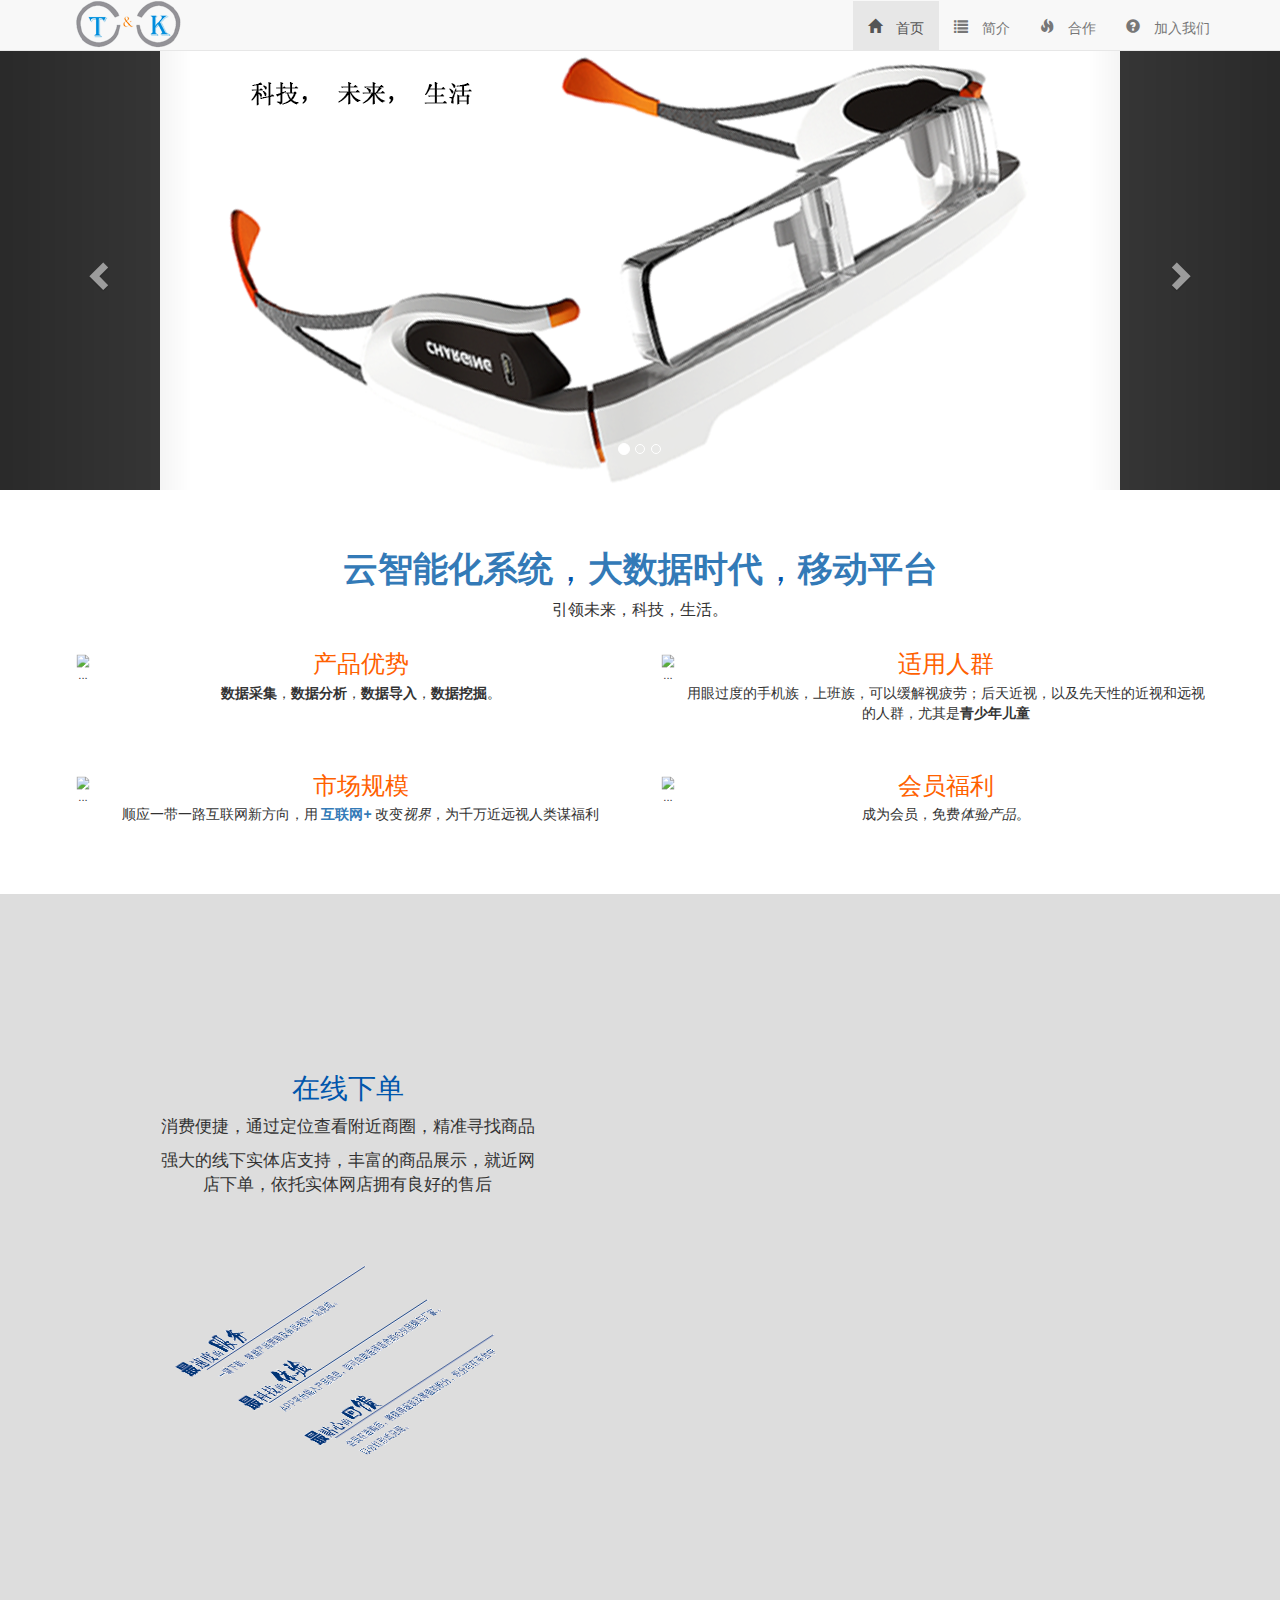
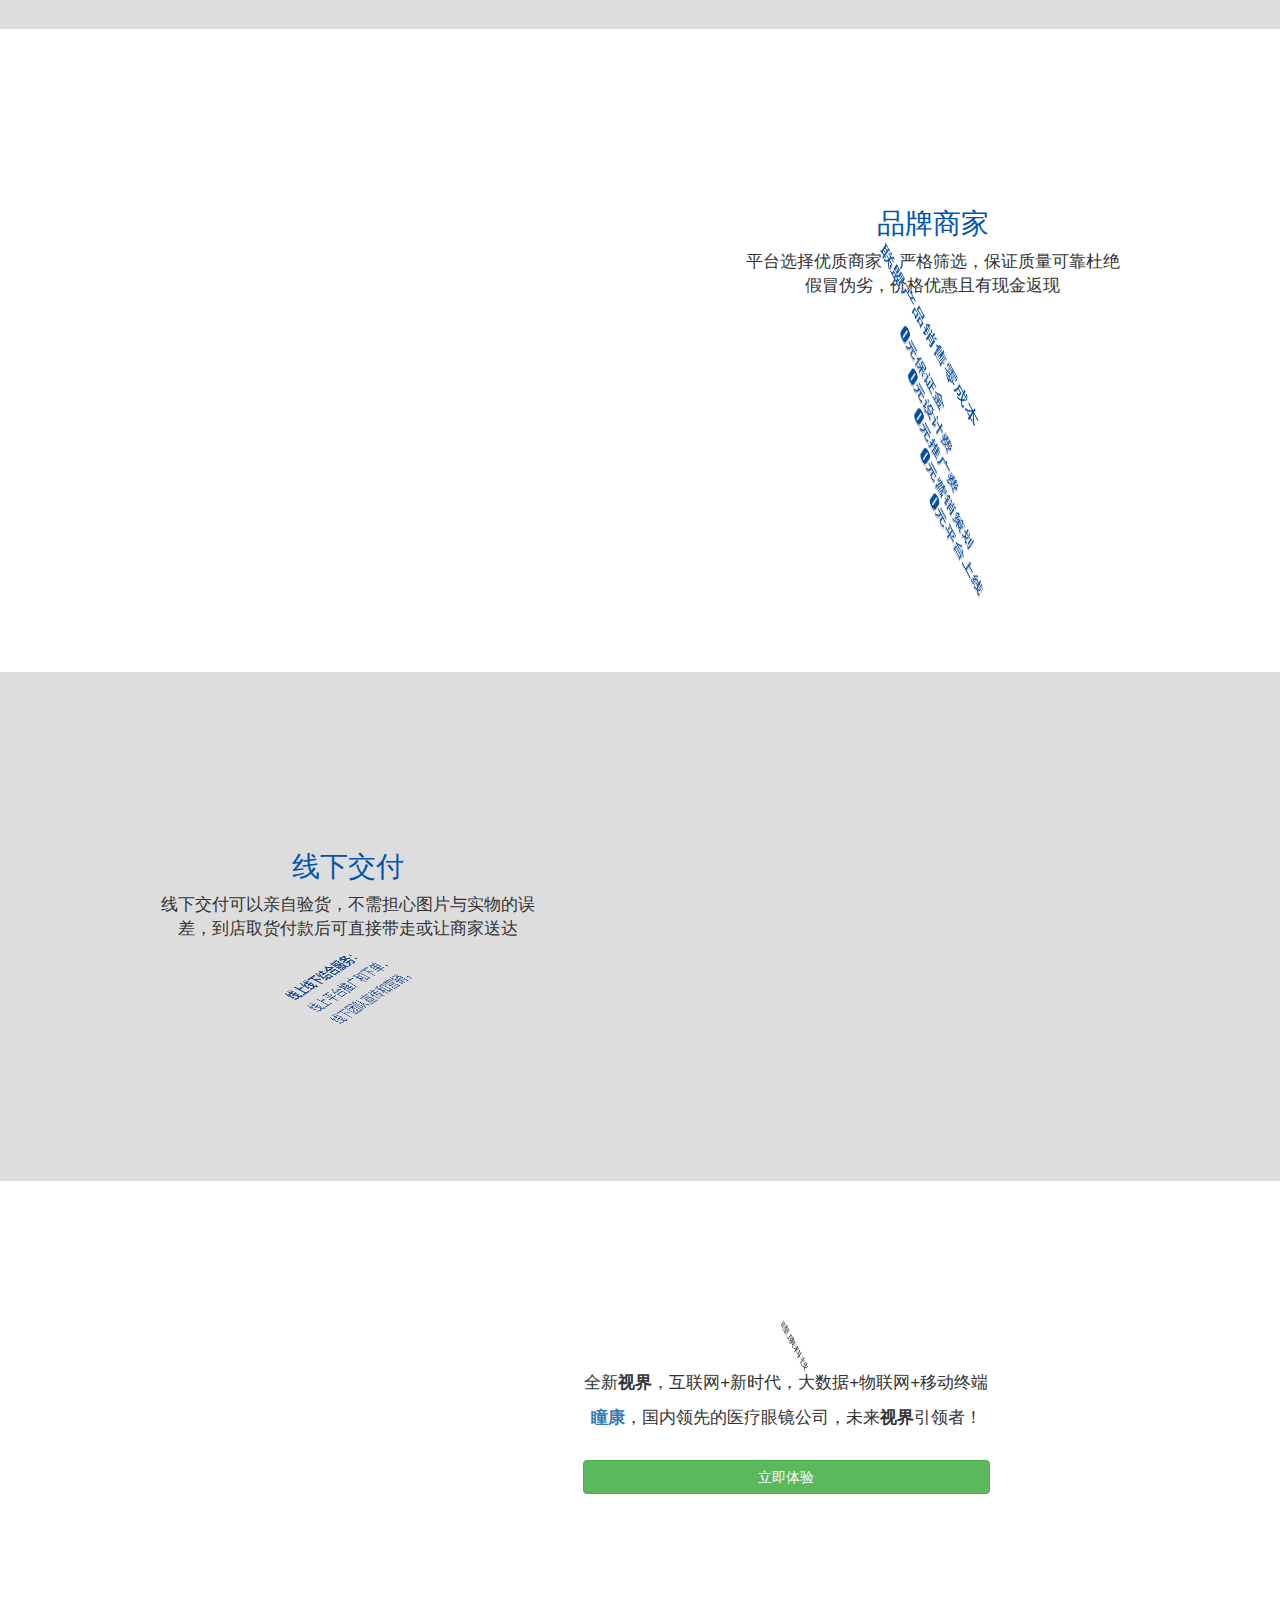
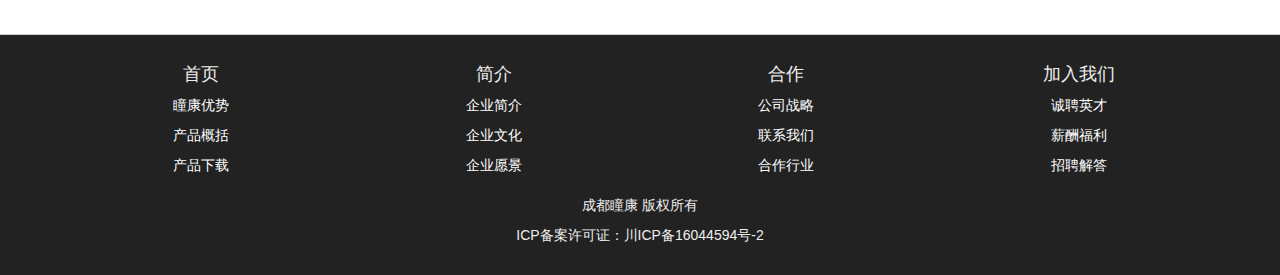
==== index.html @ fadcf213 "Initial commit: tk_official day1" ====
<!DOCTYPE html>
<html lang="en">
<head>
    <meta charset="UTF-8">
    <meta http-equiv="X-UA-Compatible" content="IE=Edge">
    <meta name="viewport" content="width=device-width, initial-scale=1, maximum-scale=1, user-scalable=no"/>
    <meta name="apple-mobile-web-app-capable" content="yes">
    <meta name="apple-mobile-web-app-status-bar-style" content="black">

    <title>成都瞳康科技有限公司</title>
    <!--keywords 浏览器搜索被匹配的关键字-->
    <meta name="keywords" content="成都瞳康科技 瞳康 视力提升 视力恢复 大数据 科技 未来 瞳康 视界" />
    <meta name="description" content="成都瞳康，国内首家专注缓解视疲劳，恢复视力的领航者！" />
    <meta name="author" content="fyus"/>
    <meta name="robots" content="all"/>
    <!--css层叠样式-->
    <link rel="stylesheet" href="css/bootstrap.min.css">
    <link rel="stylesheet" href="css/style.css">


</head>
<body>
<!--导航栏-->
<nav class="navbar navbar-default navbar-fixed-top">
    <div class="container">
        <div class="navbar-header">
            <a href="#" class="navbar-brand logo" >
                <!--alt 属性是一个必需的属性，它规定在图像无法显示时的替代文本。-->
                <img src="image/tk_logo/tk_logo.png" alt="瞳康科技">
            </a>
            <button type="button" class="navbar-toggle" data-toggle="collapse" data-target="#navbar-collapse">
                <span class="icon-bar"></span>
                <span class="icon-bar"></span>
                <span class="icon-bar"></span>
            </button>
        </div>
        <div class="collapse navbar-collapse" id="navbar-collapse">
            <!--首页头部连接跳转页面-->
            <ul class="nav navbar-nav navbar-right">
                <li class="active"><a href="./index.html" class="glyphicon glyphicon-home"> 首页</a></li>
                <li><a href="html/about.html" class="glyphicon glyphicon-list"> 简介</a></li>
                <li ><a href="html/work.html" class="glyphicon glyphicon-fire"> 合作</a></li>
                <li><a href="html/join.html" class="glyphicon glyphicon-question-sign"> 加入我们</a></li>
            </ul>
        </div>
    </div>
</nav>
<!--轮播-->
<div id="myCarousel" class="carousel slide">
    <ol class="carousel-indicators">
        <li data-target="#myCarousel" data-slide-to="0" class="active"></li>
        <li data-target="#myCarousel" data-slide-to="1"></li>
        <li data-target="#myCarousel" data-slide-to="2"></li>
    </ol>
    <!-- 轮播（Carousel）项目 -->
    <div class="carousel-inner">
        <div class="item active" style="background: #383838">
            <a href="html/work.html">
                <img src="image/tk_logo/tk_glasses.png" alt="First slide">
            </a>
        </div>
        <div class="item" style="background: #7277bb">
            <a href="html/join.html">
                <img src="image/tk_logo/tk_join.png" alt="Second slide">
            </a>
        </div>
        <div class="item" style="background: #fbe8c5">
            <a href="html/about.html">
                <img src="image/tk_logo/tk_about.png" alt="Third slide">
            </a>
        </div>
    </div>
    <!-- 轮播（Carousel）导航 -->
    <a href="#myCarousel" data-slide="prev" class="carousel-control left">
        <span class="glyphicon glyphicon-chevron-left"></span>
    </a>
    <a href="#myCarousel" data-slide="next" class="carousel-control right">
        <span class="glyphicon glyphicon-chevron-right"></span>
    </a>
</div>
<!--内容-->
<div class="content_1">
    <div class="container">
        <h2 class="tab-h2"><strong><a href="#">云智能化系统</a></strong>，<strong><a href="#">大数据时代</a></strong>，<strong><a href="#">移动平台</a></strong></h2>
        <p class="tab-p">引领未来，科技，生活。</p>
        <div class="row">
            <div class="col-md-6 col">
                <div class="media">
                    <div class="media-left media-top">
                        <!--<a href="#">-->
                        <img class="media-object media_img" src="image/icon/icon-30.png" alt="...">
                        <!--</a>-->
                    </div>
                    <div class="media-body">
                        <h4 class="media-heading">产品优势</h4>
                        <!--<p class="text-muted text_line">假冒山寨，没有实体店，不受政府监管，无法维权。</p>-->
                        <p><strong>数据采集</strong>，<strong>数据分析</strong>，<strong>数据导入</strong>，<strong>数据挖掘</strong>。</p>
                    </div>
                </div>
            </div>
            <div class="col-md-6 col">
                <div class="media">
                    <div class="media-left media-top">
                        <!--<a href="#">-->
                        <img class="media-object media_img" src="image/icon/icon-74.png" alt="...">
                        <!--</a>-->
                    </div>
                    <div class="media-body">
                        <h4 class="media-heading">适用人群</h4>
                        <!--<p class="text-muted text_line">虚假图片展示，网络购买，买到后与实物相差巨大</p>-->
                        <p>用眼过度的手机族，上班族，可以缓解视疲劳；后天近视，以及先天性的近视和远视的人群，尤其是<strong>青少年儿童</strong></p>
                    </div>
                </div>
            </div>
            <div class="col-md-6 col">
                <div class="media">
                    <div class="media-left media-top">
                        <!--<a href="#">-->
                        <img class="media-object media_img" src="image/icon/icon-26.png" alt="...">
                        <!--</a>-->
                    </div>
                    <div class="media-body">
                        <h4 class="media-heading">市场规模</h4>
                        <!--<p class="text-muted text_line">互联网市场火热，但没有类似的产品，或还未壮大</p>-->
                        <p>顺应一带一路互联网新方向，用<strong><a href="http://baike.baidu.com/link?url=0lWlf_lEF844sNZ7YuXJSFnTchg6KXBxboX_Go3c3qFd7F4QDq7Ie58tWYPFwb51qQP853P6qzYBz77CVfbzHhSOLTbl7LJ_6_C8L5kIFofnsJAzvtwXaPbPlRWZXK1J"> 互联网+</a></strong> 改变<em>视界</em>，为千万近远视人类谋福利</p>
                    </div>
                </div>
            </div>
            <div class="col-md-6 col">
                <div class="media">
                    <div class="media-left media-top">
                        <!--<a href="#">-->
                        <img class="media-object media_img" src="image/icon/icon-07.png" alt="...">
                        <!--</a>-->
                    </div>
                    <div class="media-body">
                        <h4 class="media-heading">会员福利</h4>
                        <!--<p class="text-muted text_line">会员在选购后，只能获得红包，且红包有使用门槛</p>-->
                        <p>成为会员，免费<em>体验产品</em>。</p>
                    </div>
                </div>
            </div>
        </div>
    </div>
</div>
<div class="content_2">
    <div class="container">
        <div class="row content_Div">
            <div class="col-md-6 col-sm-6 content_img">
                <img src="./image/content_2.png" name="img_2" class="content_DivImg content_2Img img-responsive center-block" alt="">
            </div>
            <div class="content_text col-md-6 col-sm-6 tab2-text">
                <h3>在线下单</h3>
                <p>消费便捷，通过定位查看附近商圈，精准寻找商品</p>
                <p style="padding-bottom: 40px">强大的线下实体店支持，丰富的商品展示，就近网店下单，依托实体网店拥有良好的售后</p>
                <img src="./image/content_2-other.png" class="content_DivImg content_3Img img-responsive center-block hidden-xs" alt="">
            </div>
        </div>
    </div>
</div>
<div class="content_3">
    <div class="container">
        <div class="row content_Div">
            <div class="col-md-6 col-sm-6">
                <img src="./image/content_3.png" name="img_3" class="content_DivImg content_3Img img-responsive center-block" alt="">
            </div>
            <div class="content_text col-md-6 col-sm-6">
                <h3>品牌商家</h3>
                <p style="padding-bottom: 20px">平台选择优质商家，严格筛选，保证质量可靠杜绝假冒伪劣，价格优惠且有现金返现</p>
                <img src="./image/content_3-other.png" class="content_DivImg content_2Img img-responsive center-block hidden-xs" alt="">
            </div>
        </div>
    </div>
</div>
<div class="content_4">
    <div class="container">
        <div class="row content_Div">
            <div class="col-md-6 col-sm-6 content_img">
                <img src="./image/content_4.png" name="img_4" class="content_DivImg content_4Img img-responsive center-block" alt="">
            </div>
            <div class="content_text col-md-6 col-sm-6 tab2-text">
                <h3>线下交付</h3>
                <p>线下交付可以亲自验货，不需担心图片与实物的误差，到店取货付款后可直接带走或让商家送达</p>
                <img src="./image/content_4-other.png" class="content_DivImg content_3Img img-responsive center-block hidden-xs" alt="">

            </div>
        </div>
    </div>
</div>
<div class="content_5">
    <div class="container">
        <div class="row content_Div">
            <div class="col-md-3 col-sm-3 hidden-xs">
                <img src="./image/content_5.png" name="img_5" class="content_DivImg content_3Img img-responsive center-block" alt="">
            </div>
            <div class="content_text col-md-9 col-sm-9 tab2-text">
                <img src="" class="content_DivImg content_5Img img-responsive center-block hidden-xs" alt="瞳康科技" style="width: auto;height: auto" >
                <p>全新<strong>视界</strong>，互联网+新时代，大数据+物联网+移动终端 </p>
                <p style="padding-bottom: 20px"><strong><a href="index.html">瞳康</a></strong>，国内领先的医疗眼镜公司，未来<strong>视界</strong>引领者！</p>
                <button onclick="download()" type="button" class="btn btn-success btn-block2">立即体验</button>
            </div>
        </div>
    </div>
</div>
<!--页脚-->
<footer class="footer">
    <div class="container">
        <div class="row">
            <div class="col-md-3 col-lg-3 col-sm-3 hidden-xs">
                <h4>首页</h4>
                <p><a class="footer_a" href="index.html">瞳康优势</a></p>
                <p><a class="footer_a" href="index.html">产品概括</a></p>
                <p><a class="footer_a" href="html/download.html">产品下载</a></p>
            </div>
            <div class="col-md-3 col-lg-3 col-sm-3 hidden-xs">
                <h4>简介</h4>
                <p><a class="footer_a" href="html/about.html">企业简介</a></p>
                <p><a class="footer_a" href="html/about.html">企业文化</a></p>
                <p><a class="footer_a" href="html/about.html">企业愿景</a></p>
            </div>
            <div class="col-md-3 col-lg-3 col-sm-3 hidden-xs">
                <h4>合作</h4>
                <p><a class="footer_a" href="html/work.html#1">公司战略</a></p>
                <p><a class="footer_a" href="html/work.html#2">联系我们</a></p>
                <p><a class="footer_a" href="html/work.html#3">合作行业</a></p>
            </div>
            <div class="col-md-3 col-lg-3 col-sm-3 hidden-xs">
                <h4>加入我们</h4>
                <p><a class="footer_a" href="html/join.html#1">诚聘英才</a></p>
                <p><a class="footer_a" href="html/join.html#2">薪酬福利</a></p>
                <p><a class="footer_a" href="html/join.html#3">招聘解答</a></p>
            </div>
        </div>
        <div class="row" style="padding-top: 10px">
            <p>成都瞳康 版权所有</p>
            <p>ICP备案许可证：川ICP备16044594号-2</p>
        </div>
    </div>
</footer>

<script src="./js/jquery.js"></script>
<script src="./js/bootstrap.min.js"></script>
<script src="./js/main.js"></script>
</body>
</html>
---- css/style.css ----
*{
    margin: 0 0 0 0;
    padding: 0 0 0 0;
}
html {
    /*font-size: calc(100vw/3.75);*/
}
ul{
    list-style-type:none;
}
body{
    /*min-width: 1190px;*/
}
/* 小屏幕*/
@media (max-width: 767px) {

}
@media (min-width: 768px) {
    /*小于768屏幕不加此效果*/
    .info-content{
        background-color: #fff;
        box-shadow: 2px 2px 3px #ccc;
        padding-bottom: 20px;
        margin-bottom: 40px;
    }
    .content_img{
        float: right;
    }
    .content_text{
        padding: 60px;
    }
}
/* 中等屏幕*/
@media (min-width: 992px) {
    .content_img {
        float: right;
    }
    .content_text{
        padding: 80px;
    }
    /*首页字体处理*/
    .content_2  p,.content_3  p,.content_4  p,.content_5  p{
        font-size: 17px;
    }
    .content_1  h2{
        font-size: 35px;
    }
    .content_1  h4{
        font-size: 24px;
    }
    .content_2  h3,.content_3  h3,.content_4  h3,.content_5  h3{
        font-size: 28px;
    }
}
/* 大屏幕*/
@media (min-width: 1200px) {

    .content_img{
        float: right;
    }
    .content_text{
        padding: 100px;
    }
    .map_text{
        padding: 50px;
    }
}
/*导航栏*/
.logo{
    padding: 0;
    padding-left: 20px;
}
/*滑窗*/
#myCarousel {
    margin-top: 50px;
}
.carousel-inner img{
    margin: 0 auto;
}

/*内容*/
.content_1{
    background: white;
    padding: 40px 20px;
    text-align: center;
}
.media_img{
    transform:scale(0.8,0.8);
    -ms-transform:scale(0.8,0.8);
    -moz-transform:scale(0.8,0.8);
    -webkit-transform:scale(0.8,0.8);
    -o-transform:scale(0.8,0.8);

    -webkit-transition: all 0.4s ease-in-out;
    -moz-transition: all 0.4s ease-in-out;
    -o-transition: all 0.4s ease-in-out;
    transition: all 0.4s ease-in-out;
}
.media_img:hover{
    transform:scale(1.3,1.3);
    -ms-transform:scale(1.3,1.3);
    -moz-transform:scale(1.3,1.3);
    -webkit-transform:scale(1.3,1.3);
    -o-transform:scale(1.3,1.3);
}
/*我们的优势*/
.text_line{
    text-decoration: line-through;
}
.tab-p{
    font-size: 16px;
}
.content_1  h2{
    color: #0056ac;
}
.content_1  h4{
    color: #ff6100;
}
.content_2  h3,.content_3  h3,.content_4  h3,.content_5  h3{
    color: #0056ac;
}
.content_download{
    padding-top: 85px;
    padding-bottom: 40px;
    text-align: center;
}
.col{
    padding: 20px;
}

.content_2{
    background: #dddddd;
    padding: 60px 10px;
    text-align: center;
    overflow:hidden;
}
.content_3{
    background: white;
    padding: 60px 10px;
    text-align: center;
    overflow:hidden;
}
.content_4{
    background: #dddddd;
    padding: 60px 10px;
    text-align: center;
    overflow:hidden;
}
.content_5{
    background: white;
    padding: 40px 10px;
    text-align: center;
    overflow:hidden;
}
/*斜效果*/
.content_2Img{
    -webkit-transform:rotate3d(0.1,0.1,0.1,80deg);

    -webkit-transition: all 0.4s ease-in-out;
    -moz-transition: all 0.4s ease-in-out;
    transition: all 0.4s ease-in-out;
}
.content_3Img{
    -webkit-transform:rotate3d(0.1,0.1,0.1,-80deg);

    -webkit-transition: all 0.4s ease-in-out;
    -moz-transition: all 0.4s ease-in-out;
    transition: all 0.4s ease-in-out;
}
.content_4Img{
    -webkit-transform:rotate3d(0.1,0.1,0.1,80deg);

    -webkit-transition: all 0.4s ease-in-out;
    -moz-transition: all 0.4s ease-in-out;
    transition: all 0.4s ease-in-out;
}
.content_5Img{
    padding-bottom: 30px;
    -webkit-transform:rotate3d(0.1,0.1,0.1,80deg);

    -webkit-transition: all 0.4s ease-in-out;
    -moz-transition: all 0.4s ease-in-out;
    transition: all 0.4s ease-in-out;
}
.content_imgOK{
    transform:rotate3d(1,1,1,0deg);
    -moz-transform:rotate3d(1,1,1,0deg);
    -webkit-transform:rotate3d(1,1,1,0deg);
}

.modal_show{
    text-align: center;
}
.modal_img{
    height: 140px;
    margin: 5px auto;
}
/*按钮样式*/
.btn-block2 {
    display: block;
    margin-left: 20%;
    width: 60%;
}
/*页脚*/
.footer{
    background-color: #222222;
    border-top:1px solid #ccc;
    padding: 20px;
    text-align: center;
    color: #eee;
}
.footer_a{
    color: white;
}
.footer_a:active{
    color: white;

}
.footer_a:hover{
    color: white;
    text-decoration: none;
}
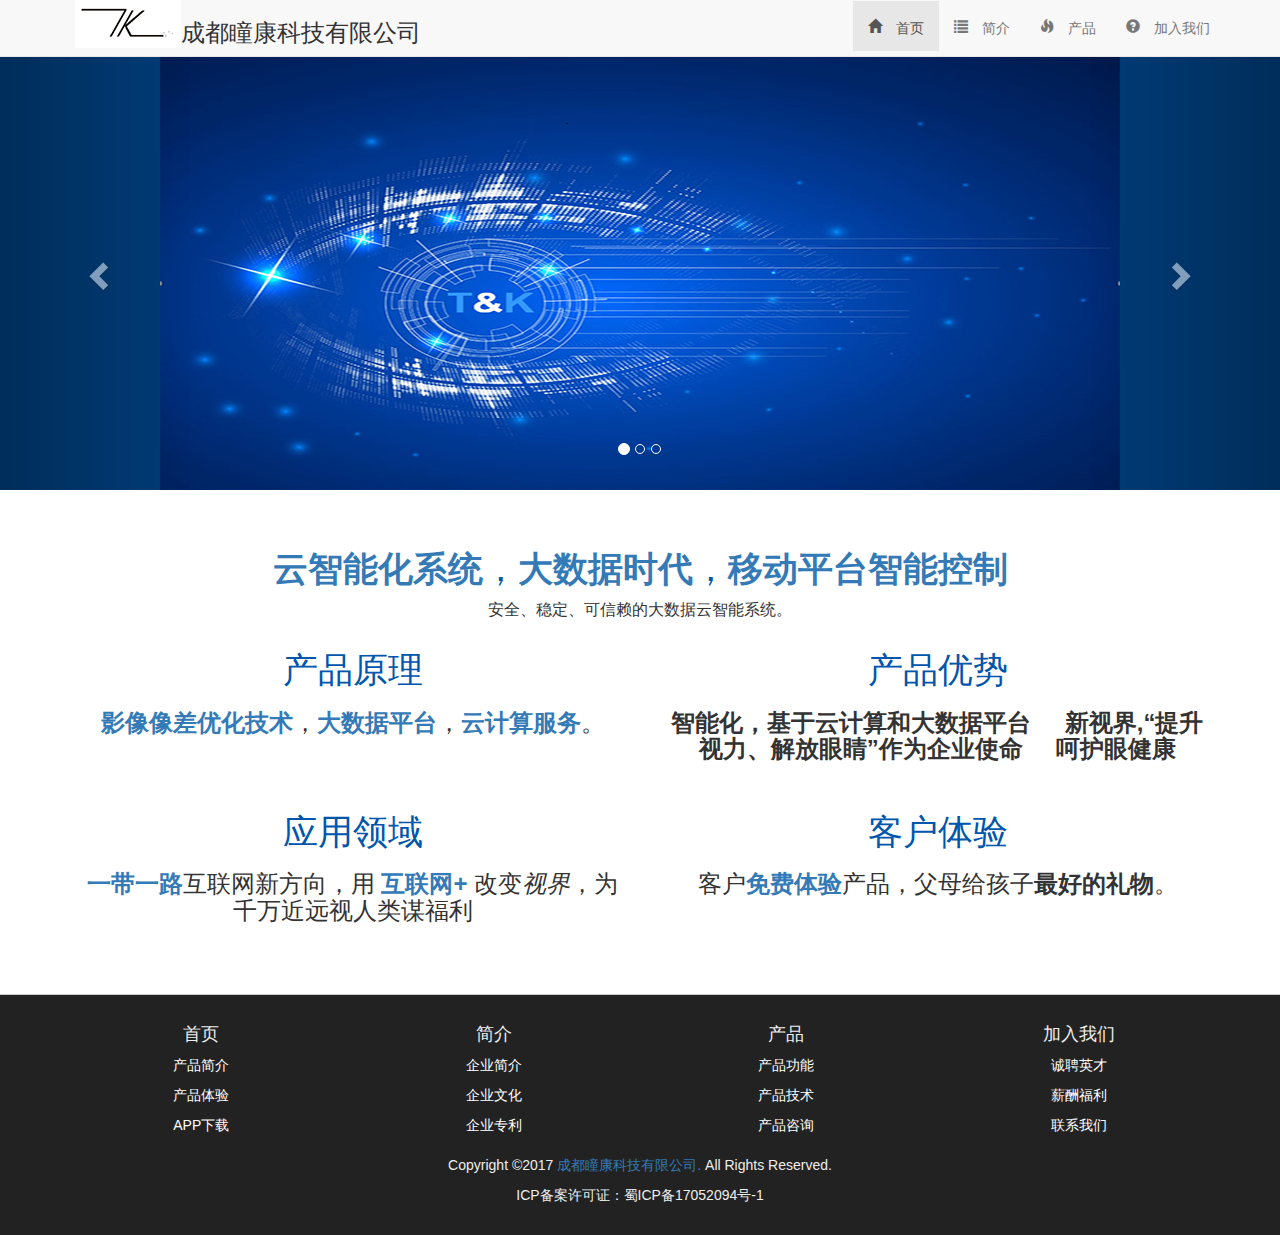
==== commit 1616a011: "product.html框架" ====
--- a/index.html
+++ b/index.html
@@ -1,21 +1,29 @@
 <!DOCTYPE html>
+<!--html5标准网页声明-->
 <html lang="en">
+<!-- English Page：html lang="en"-->
 <head>
+    <!--<meta/>标签中的 content 属性始终要和 name 属性或 http-equiv 属性一起使用。-->
     <meta charset="UTF-8">
+    <!--X-UA-Compatible:IE8-->
     <meta http-equiv="X-UA-Compatible" content="IE=Edge">
-    <meta name="viewport" content="width=device-width, initial-scale=1, maximum-scale=1, user-scalable=no"/>
+    <!--name="viewport"：PC屏幕缩放不变形-->
+    <meta name="viewport" content="width=device-width, initial-scale=1.0, maximum-scale=1, user-scalable=no"/>
+    <!--name="viewport"：mobile屏幕缩放不变形-->
+    <meta name="viewport" content="target-densitydpi=device-dpi, initial-scale=1.0, minimum-scale=1.0, maximum-scale=1.0, user-scalable=no">
     <meta name="apple-mobile-web-app-capable" content="yes">
     <meta name="apple-mobile-web-app-status-bar-style" content="black">
-
     <title>成都瞳康科技有限公司</title>
     <!--keywords 浏览器搜索被匹配的关键字-->
     <meta name="keywords" content="成都瞳康科技 瞳康 视力提升 视力恢复 大数据 科技 未来 瞳康 视界" />
-    <meta name="description" content="成都瞳康，国内首家专注缓解视疲劳，恢复视力的领航者！" />
-    <meta name="author" content="fyus"/>
+    <meta name="description" content="瞳康，致力于人类眼健康、专业从事视力提升康复产品研发设计的高新技术企业。" />
+    <meta name="author" content="cdtkkj"/>
+    <!--robots:文件将被检索，且页面上的链接可以被查询；-->
     <meta name="robots" content="all"/>
     <!--css层叠样式-->
     <link rel="stylesheet" href="css/bootstrap.min.css">
     <link rel="stylesheet" href="css/style.css">
+
 
 
 </head>
@@ -24,11 +32,17 @@
 <nav class="navbar navbar-default navbar-fixed-top">
     <div class="container">
         <div class="navbar-header">
-            <a href="#" class="navbar-brand logo" >
+
+            <a href="index.html" class="navbar-brand logo" >
                 <!--alt 属性是一个必需的属性，它规定在图像无法显示时的替代文本。-->
-                <img src="image/tk_logo/tk_logo.png" alt="瞳康科技">
-            </a>
+                <img src="image/tk_logo/tk_new_logo.png" alt="瞳康科技">
+            </a>
+
+            <div class="navbar-header">
+                <h3>成都瞳康科技有限公司</h3>
+            </div>
             <button type="button" class="navbar-toggle" data-toggle="collapse" data-target="#navbar-collapse">
+                <!--<span class="sr-only">切换导航</span>-->
                 <span class="icon-bar"></span>
                 <span class="icon-bar"></span>
                 <span class="icon-bar"></span>
@@ -39,24 +53,30 @@
             <ul class="nav navbar-nav navbar-right">
                 <li class="active"><a href="./index.html" class="glyphicon glyphicon-home"> 首页</a></li>
                 <li><a href="html/about.html" class="glyphicon glyphicon-list"> 简介</a></li>
-                <li ><a href="html/work.html" class="glyphicon glyphicon-fire"> 合作</a></li>
+                <!--<li><a href="html/product.html" class="glyphicon glyphicon-fire"> 产品</a></li>-->
+                <li><a href="html/product.html" class="glyphicon glyphicon-fire"> 产品</a></li>
                 <li><a href="html/join.html" class="glyphicon glyphicon-question-sign"> 加入我们</a></li>
             </ul>
         </div>
     </div>
 </nav>
-<!--轮播-->
+<!--Bootstrap轮播-->
 <div id="myCarousel" class="carousel slide">
     <ol class="carousel-indicators">
+
         <li data-target="#myCarousel" data-slide-to="0" class="active"></li>
         <li data-target="#myCarousel" data-slide-to="1"></li>
         <li data-target="#myCarousel" data-slide-to="2"></li>
     </ol>
     <!-- 轮播（Carousel）项目 -->
     <div class="carousel-inner">
-        <div class="item active" style="background: #383838">
+        <div class="item active" style="background: #003d79">
             <a href="html/work.html">
-                <img src="image/tk_logo/tk_glasses.png" alt="First slide">
+                <!--<h2>云智能化</h2>-->
+                <!--<p>致力于为企业挖掘数据蕴藏的价值，提升企业经营业绩</p>-->
+                <!--<p><a href="#2">了解更多</a></p>-->
+                <!--点击图片跳转到html页面-->
+                <img src="image/tk_logo/tk_002.png" alt="First slide">
             </a>
         </div>
         <div class="item" style="background: #7277bb">
@@ -70,176 +90,194 @@
             </a>
         </div>
     </div>
-    <!-- 轮播（Carousel）导航 -->
+    <!-- 轮播（Carousel）导航 —— <:向左; >:向右 -->
+    <!--data-slide 接受关键字 prev 或 next，用来改变幻灯片相对于当前位置的位置-->
+    <!--使用 data-slide-to 来向轮播传递一个原始滑动索引，data-slide-to="2"
+    将把滑块移动到一个特定的索引，索引从 0 开始计数。-->
     <a href="#myCarousel" data-slide="prev" class="carousel-control left">
+        <!-- span: 行内元素进行分组 left-->
         <span class="glyphicon glyphicon-chevron-left"></span>
     </a>
     <a href="#myCarousel" data-slide="next" class="carousel-control right">
+        <!--span: 行内元素进行分组 right -->
         <span class="glyphicon glyphicon-chevron-right"></span>
     </a>
 </div>
 <!--内容-->
 <div class="content_1">
     <div class="container">
-        <h2 class="tab-h2"><strong><a href="#">云智能化系统</a></strong>，<strong><a href="#">大数据时代</a></strong>，<strong><a href="#">移动平台</a></strong></h2>
-        <p class="tab-p">引领未来，科技，生活。</p>
+        <h2 class="tab-h2"><strong><a href="#">云智能化系统</a></strong>，<strong><a href="#">大数据时代</a></strong>，<strong><a href="html/download.html">移动平台智能控制</a></strong></h2>
+        <p class="tab-p">安全、稳定、可信赖的大数据云智能系统。</p>
         <div class="row">
             <div class="col-md-6 col">
                 <div class="media">
                     <div class="media-left media-top">
                         <!--<a href="#">-->
-                        <img class="media-object media_img" src="image/icon/icon-30.png" alt="...">
-                        <!--</a>-->
-                    </div>
-                    <div class="media-body">
-                        <h4 class="media-heading">产品优势</h4>
+                        <!--<img class="media-object media_img" src="image/icon/icon-30.png" alt="...">-->
+                        <!--</a>-->
+                    </div>
+                    <div class="media-body">
+                        <a name="1"></a><!--锚点,name 为锚点名，用于快速定位-->
+                        <h2 class="media-heading"><a href="./html/product.html#1"></a>产品原理</h2>
                         <!--<p class="text-muted text_line">假冒山寨，没有实体店，不受政府监管，无法维权。</p>-->
-                        <p><strong>数据采集</strong>，<strong>数据分析</strong>，<strong>数据导入</strong>，<strong>数据挖掘</strong>。</p>
-                    </div>
-                </div>
-            </div>
-            <div class="col-md-6 col">
-                <div class="media">
-                    <div class="media-left media-top">
-                        <!--<a href="#">-->
-                        <img class="media-object media_img" src="image/icon/icon-74.png" alt="...">
-                        <!--</a>-->
-                    </div>
-                    <div class="media-body">
-                        <h4 class="media-heading">适用人群</h4>
+                        <h3><strong><a href="#" >影像像差优化技术</a></strong>，<strong><a href="#">大数据平台</a></strong>，<strong><a href="#">云计算服务</a></strong>。</h3>
+                    </div>
+                </div>
+            </div>
+            <div class="col-md-6 col">
+                <div class="media">
+                    <div class="media-left media-top">
+                        <!--<a href="#">-->
+                        <!--<img class="media-object media_img" src="image/icon/icon-74.png" alt="...">-->
+                        <!--</a>-->
+                    </div>
+                    <div class="media-body">
+                        <a name="2"></a>
+                        <h2 class="media-heading">产品优势</h2>
                         <!--<p class="text-muted text_line">虚假图片展示，网络购买，买到后与实物相差巨大</p>-->
-                        <p>用眼过度的手机族，上班族，可以缓解视疲劳；后天近视，以及先天性的近视和远视的人群，尤其是<strong>青少年儿童</strong></p>
-                    </div>
-                </div>
-            </div>
-            <div class="col-md-6 col">
-                <div class="media">
-                    <div class="media-left media-top">
-                        <!--<a href="#">-->
-                        <img class="media-object media_img" src="image/icon/icon-26.png" alt="...">
-                        <!--</a>-->
-                    </div>
-                    <div class="media-body">
-                        <h4 class="media-heading">市场规模</h4>
+                        <h3><strong> 智能化，基于云计算和大数据平台</strong> <strong> &nbsp; &nbsp; 新视界,“提升视力、解放眼睛”作为企业使命 </strong> <strong> &nbsp; &nbsp; 呵护眼健康</strong></h3>
+                    </div>
+                </div>
+            </div>
+            <div class="col-md-6 col">
+                <div class="media">
+                    <div class="media-left media-top">
+                        <!--<a href="#">-->
+                        <!--<img class="media-object media_img" src="image/icon/icon-26.png" alt="...">-->
+                        <!--</a>-->
+                    </div>
+                    <div class="media-body">
+                        <a name="3"></a>
+                        <h2 class="media-heading">应用领域</h2>
                         <!--<p class="text-muted text_line">互联网市场火热，但没有类似的产品，或还未壮大</p>-->
-                        <p>顺应一带一路互联网新方向，用<strong><a href="http://baike.baidu.com/link?url=0lWlf_lEF844sNZ7YuXJSFnTchg6KXBxboX_Go3c3qFd7F4QDq7Ie58tWYPFwb51qQP853P6qzYBz77CVfbzHhSOLTbl7LJ_6_C8L5kIFofnsJAzvtwXaPbPlRWZXK1J"> 互联网+</a></strong> 改变<em>视界</em>，为千万近远视人类谋福利</p>
-                    </div>
-                </div>
-            </div>
-            <div class="col-md-6 col">
-                <div class="media">
-                    <div class="media-left media-top">
-                        <!--<a href="#">-->
-                        <img class="media-object media_img" src="image/icon/icon-07.png" alt="...">
-                        <!--</a>-->
-                    </div>
-                    <div class="media-body">
-                        <h4 class="media-heading">会员福利</h4>
-                        <!--<p class="text-muted text_line">会员在选购后，只能获得红包，且红包有使用门槛</p>-->
-                        <p>成为会员，免费<em>体验产品</em>。</p>
+                        <h3><strong><a href="http://www.baidu.com/s?ie=utf-8&f=3&rsv_bp=1&rsv_idx=1&tn=baidu&wd=%E4%B8%80%E5%B8%A6%E4%B8%80%E8%B7%AF&oq=meta%2520keywords&rsv_pq=a8b5ecbb000f9279&rsv_t=f54fQZtgZlXfvHcO4PxcRf6PG0I97H9rXcWHGvcilV7Qp2Pz6DEVEK83MuE&rqlang=cn&rsv_enter=1&inputT=1521&rsv_n=2&rsv_sug3=4&bs=meta%20keywords">一带一路</a></strong>互联网新方向，用<strong><a href="http://baike.baidu.com/link?url=0lWlf_lEF844sNZ7YuXJSFnTchg6KXBxboX_Go3c3qFd7F4QDq7Ie58tWYPFwb51qQP853P6qzYBz77CVfbzHhSOLTbl7LJ_6_C8L5kIFofnsJAzvtwXaPbPlRWZXK1J"> 互联网+</a></strong> 改变<em>视界</em>，为千万近远视人类谋福利</h3>
+                    </div>
+                </div>
+            </div>
+            <div class="col-md-6 col">
+                <div class="media">
+                    <div class="media-left media-top">
+                        <!--<a href="#">-->
+                        <!--<img class="media-object media_img" src="image/icon/icon-07.png" alt="...">-->
+                        <!--</a>-->
+                    </div>
+                    <div class="media-body">
+                        <a name="4"></a>
+                        <h2 class="media-heading">客户体验</h2>
+                        <h3>客户<strong><a href="#">免费体验</a></strong>产品，父母给孩子<strong>最好的礼物</strong>。</>
                     </div>
                 </div>
             </div>
         </div>
     </div>
 </div>
-<div class="content_2">
-    <div class="container">
-        <div class="row content_Div">
-            <div class="col-md-6 col-sm-6 content_img">
-                <img src="./image/content_2.png" name="img_2" class="content_DivImg content_2Img img-responsive center-block" alt="">
-            </div>
-            <div class="content_text col-md-6 col-sm-6 tab2-text">
-                <h3>在线下单</h3>
-                <p>消费便捷，通过定位查看附近商圈，精准寻找商品</p>
-                <p style="padding-bottom: 40px">强大的线下实体店支持，丰富的商品展示，就近网店下单，依托实体网店拥有良好的售后</p>
-                <img src="./image/content_2-other.png" class="content_DivImg content_3Img img-responsive center-block hidden-xs" alt="">
-            </div>
-        </div>
-    </div>
-</div>
-<div class="content_3">
-    <div class="container">
-        <div class="row content_Div">
-            <div class="col-md-6 col-sm-6">
-                <img src="./image/content_3.png" name="img_3" class="content_DivImg content_3Img img-responsive center-block" alt="">
-            </div>
-            <div class="content_text col-md-6 col-sm-6">
-                <h3>品牌商家</h3>
-                <p style="padding-bottom: 20px">平台选择优质商家，严格筛选，保证质量可靠杜绝假冒伪劣，价格优惠且有现金返现</p>
-                <img src="./image/content_3-other.png" class="content_DivImg content_2Img img-responsive center-block hidden-xs" alt="">
-            </div>
-        </div>
-    </div>
-</div>
-<div class="content_4">
-    <div class="container">
-        <div class="row content_Div">
-            <div class="col-md-6 col-sm-6 content_img">
-                <img src="./image/content_4.png" name="img_4" class="content_DivImg content_4Img img-responsive center-block" alt="">
-            </div>
-            <div class="content_text col-md-6 col-sm-6 tab2-text">
-                <h3>线下交付</h3>
-                <p>线下交付可以亲自验货，不需担心图片与实物的误差，到店取货付款后可直接带走或让商家送达</p>
-                <img src="./image/content_4-other.png" class="content_DivImg content_3Img img-responsive center-block hidden-xs" alt="">
-
-            </div>
-        </div>
-    </div>
-</div>
-<div class="content_5">
-    <div class="container">
-        <div class="row content_Div">
-            <div class="col-md-3 col-sm-3 hidden-xs">
-                <img src="./image/content_5.png" name="img_5" class="content_DivImg content_3Img img-responsive center-block" alt="">
-            </div>
-            <div class="content_text col-md-9 col-sm-9 tab2-text">
-                <img src="" class="content_DivImg content_5Img img-responsive center-block hidden-xs" alt="瞳康科技" style="width: auto;height: auto" >
-                <p>全新<strong>视界</strong>，互联网+新时代，大数据+物联网+移动终端 </p>
-                <p style="padding-bottom: 20px"><strong><a href="index.html">瞳康</a></strong>，国内领先的医疗眼镜公司，未来<strong>视界</strong>引领者！</p>
-                <button onclick="download()" type="button" class="btn btn-success btn-block2">立即体验</button>
-            </div>
-        </div>
-    </div>
-</div>
+<!--<div class="content_2">-->
+    <!--<div class="container">-->
+        <!--<div class="row content_Div">-->
+            <!--<div class="col-md-6 col-sm-6 content_img">-->
+                <!--<img src="./image/content_2.png" name="img_2" class="content_DivImg content_2Img img-responsive center-block" alt="">-->
+            <!--</div>-->
+            <!--<div class="content_text col-md-6 col-sm-6 tab2-text">-->
+                <!--<h3>线下体验</h3>-->
+                <!--<p>消费便捷，通过定位查看附近商圈，精准寻找商品</p>-->
+                <!--<p style="padding-bottom: 40px">强大的线下实体店支持，丰富的商品展示，就近网店下单，依托实体网店拥有良好的售后</p>-->
+                <!--<img src="./image/content_2-other.png" class="content_DivImg content_3Img img-responsive center-block hidden-xs" alt="">-->
+            <!--</div>-->
+        <!--</div>-->
+    <!--</div>-->
+<!--</div>-->
+<!--<div class="content_3">-->
+    <!--<div class="container">-->
+        <!--<div class="row content_Div">-->
+            <!--<div class="col-md-6 col-sm-6">-->
+                <!--<img src="./image/content_3.png" name="img_3" class="content_DivImg content_3Img img-responsive center-block" alt="">-->
+            <!--</div>-->
+            <!--<div class="content_text col-md-6 col-sm-6">-->
+                <!--<h3>品牌商家</h3>-->
+                <!--<p style="padding-bottom: 20px">平台选择优质商家，严格筛选，保证质量可靠杜绝假冒伪劣，价格优惠且有现金返现</p>-->
+                <!--<img src="./image/content_3-other.png" class="content_DivImg content_2Img img-responsive center-block hidden-xs" alt="">-->
+            <!--</div>-->
+        <!--</div>-->
+    <!--</div>-->
+<!--</div>-->
+<!--<div class="content_4">-->
+    <!--<div class="container">-->
+        <!--<div class="row content_Div">-->
+            <!--<div class="col-md-6 col-sm-6 content_img">-->
+                <!--<img src="./image/content_4.png" name="img_4" class="content_DivImg content_4Img img-responsive center-block" alt="">-->
+            <!--</div>-->
+            <!--<div class="content_text col-md-6 col-sm-6 tab2-text">-->
+                <!--<h3>线下交付</h3>-->
+                <!--<p>线下交付可以亲自验货，不需担心图片与实物的误差，到店取货付款后可直接带走或让商家送达</p>-->
+                <!--<img src="./image/content_4-other.png" class="content_DivImg content_3Img img-responsive center-block hidden-xs" alt="">-->
+
+            <!--</div>-->
+        <!--</div>-->
+    <!--</div>-->
+<!--</div>-->
+<!--<div class="content_5">-->
+    <!--<div class="container">-->
+        <!--<div class="row content_Div">-->
+            <!--<div class="col-md-3 col-sm-3 hidden-xs">-->
+                <!--<img src="./image/content_5.png" name="img_5" class="content_DivImg content_3Img img-responsive center-block" alt="">-->
+            <!--</div>-->
+            <!--<div class="content_text col-md-9 col-sm-9 tab2-text">-->
+                <!--<img src="./image/tk_content_5_ohter.png" class="content_DivImg content_5Img img-responsive center-block hidden-xs" alt="瞳康科技" style="width: auto;height: auto" >-->
+                <!--<p>全新<strong>视界</strong>，互联网+新时代，大数据+物联网+移动终端 </p>-->
+                <!--<p style="padding-bottom: 20px"><strong><a href="index.html">成都瞳康科技</a></strong>，国内领先的医疗眼镜公司，未来<strong>视界</strong>引领者！</p>-->
+                <!--<button onclick="download()" type="button" class="btn btn-success btn-block2">立即体验我的视界</button>-->
+            <!--</div>-->
+        <!--</div>-->
+    <!--</div>-->
+<!--</div>-->
+
+<!--固定在底部footer-->
+<!--<nav class="navbar navbar-default navbar-fixed-bottom" role="navigation">-->
+    <!--<div class="container-fluid">-->
+
+
 <!--页脚-->
 <footer class="footer">
     <div class="container">
         <div class="row">
             <div class="col-md-3 col-lg-3 col-sm-3 hidden-xs">
                 <h4>首页</h4>
-                <p><a class="footer_a" href="index.html">瞳康优势</a></p>
-                <p><a class="footer_a" href="index.html">产品概括</a></p>
-                <p><a class="footer_a" href="html/download.html">产品下载</a></p>
+                <p><a class="footer_a" href="index.html">产品简介</a></p><!--首页做一个锚点定位-->
+                <p><a class="footer_a" href="html/product.html#3">产品体验</a></p>
+                <p><a class="footer_a" href="html/download.html">APP下载</a></p>
             </div>
             <div class="col-md-3 col-lg-3 col-sm-3 hidden-xs">
                 <h4>简介</h4>
-                <p><a class="footer_a" href="html/about.html">企业简介</a></p>
-                <p><a class="footer_a" href="html/about.html">企业文化</a></p>
-                <p><a class="footer_a" href="html/about.html">企业愿景</a></p>
-            </div>
-            <div class="col-md-3 col-lg-3 col-sm-3 hidden-xs">
-                <h4>合作</h4>
-                <p><a class="footer_a" href="html/work.html#1">公司战略</a></p>
-                <p><a class="footer_a" href="html/work.html#2">联系我们</a></p>
-                <p><a class="footer_a" href="html/work.html#3">合作行业</a></p>
+                <p><a class="footer_a" href="html/about.html#tab1">企业简介</a></p>
+                <p><a class="footer_a" href="html/about.html#tab2">企业文化</a></p>
+                <p><a class="footer_a" href="html/about.html#tab3">企业专利</a></p>
+            </div>
+            <div class="col-md-3 col-lg-3 col-sm-3 hidden-xs">
+                <h4>产品</h4>
+                <p><a class="footer_a" href="html/product.html#1">产品功能</a></p>
+                <p><a class="footer_a" href="html/product.html#2">产品技术</a></p>
+                <p><a class="footer_a" href="html/product.html#3">产品咨询</a></p>
             </div>
             <div class="col-md-3 col-lg-3 col-sm-3 hidden-xs">
                 <h4>加入我们</h4>
                 <p><a class="footer_a" href="html/join.html#1">诚聘英才</a></p>
                 <p><a class="footer_a" href="html/join.html#2">薪酬福利</a></p>
-                <p><a class="footer_a" href="html/join.html#3">招聘解答</a></p>
+                <p><a class="footer_a" href="html/join.html#3">联系我们</a></p>
             </div>
         </div>
         <div class="row" style="padding-top: 10px">
-            <p>成都瞳康 版权所有</p>
-            <p>ICP备案许可证：川ICP备16044594号-2</p>
+            <p> Copyright &copy;2017<a href="index.html"> 成都瞳康科技有限公司.</a> All Rights Reserved.</p>
+            <p>ICP备案许可证：蜀ICP备17052094号-1</p>
         </div>
     </div>
 </footer>
 
+
+<!--</nav>-->
+<!-- //因为使用了document，所以js需要放在需要执行的代码下面生效才能生效-->
 <script src="./js/jquery.js"></script>
-<script src="./js/bootstrap.min.js"></script>
+<script src="./js/bootstrap.min.js"></script> <!-- Bootstrap 要在 jQuery之后引用，因为Bootstrap依赖于jQuery-->
 <script src="./js/main.js"></script>
+
 </body>
-</html>+</html>
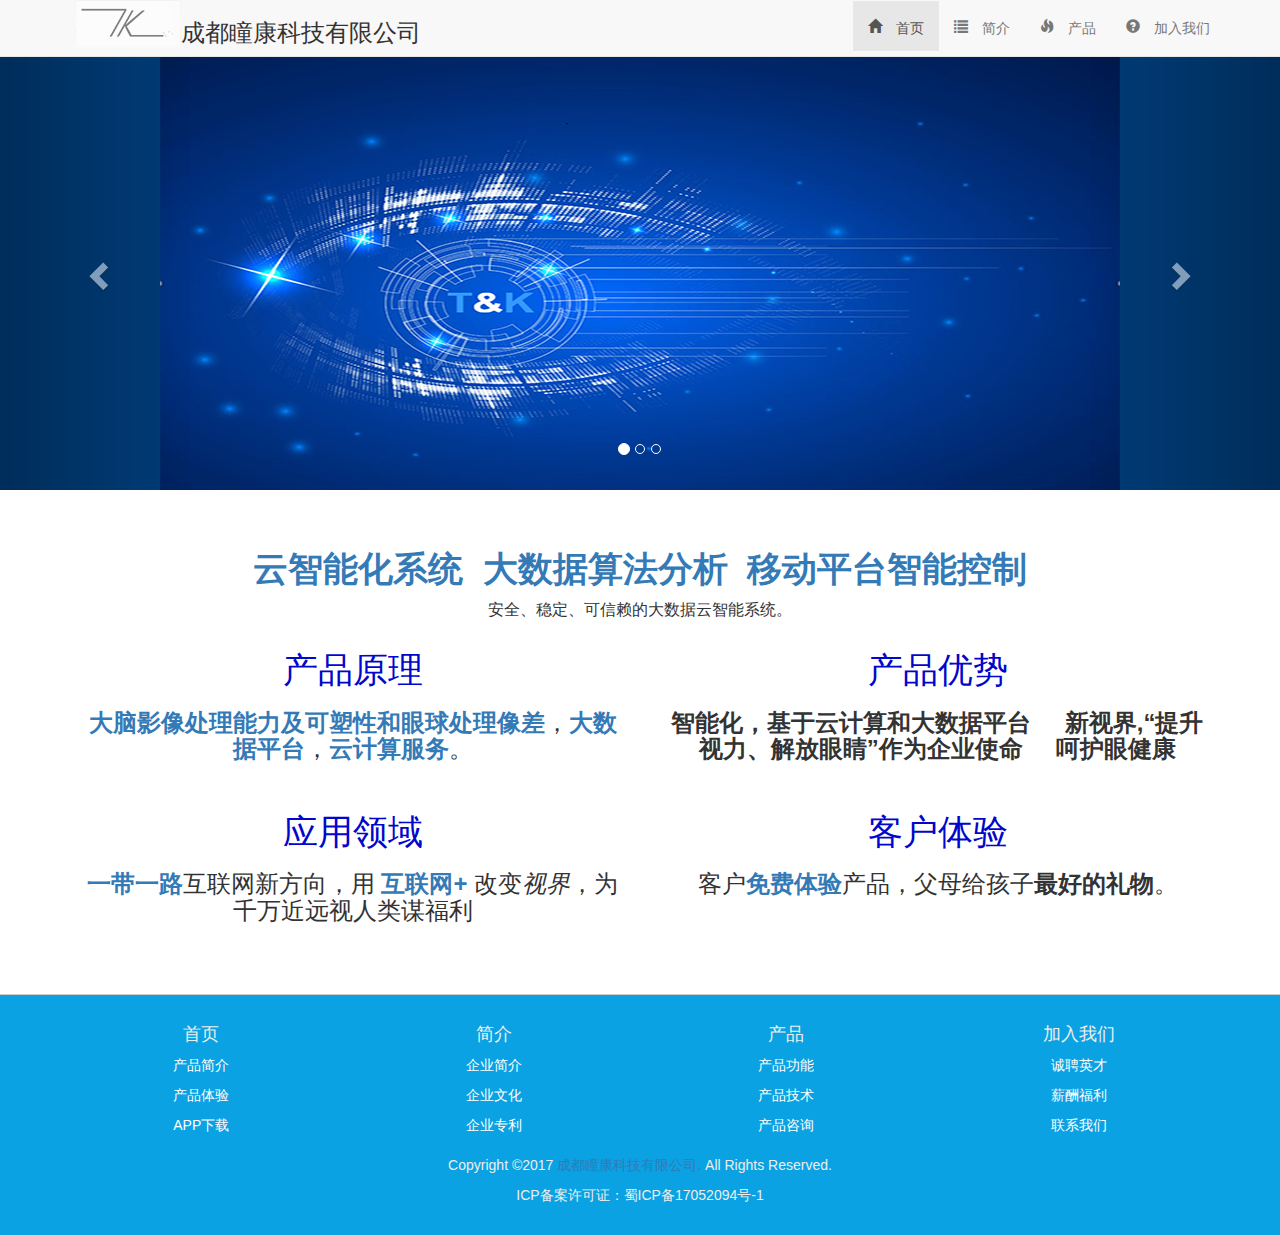
==== commit f772fbe0: "05.26" ====
--- a/index.html
+++ b/index.html
@@ -103,33 +103,35 @@
         <span class="glyphicon glyphicon-chevron-right"></span>
     </a>
 </div>
+
+
 <!--内容-->
 <div class="content_1">
     <div class="container">
-        <h2 class="tab-h2"><strong><a href="#">云智能化系统</a></strong>，<strong><a href="#">大数据时代</a></strong>，<strong><a href="html/download.html">移动平台智能控制</a></strong></h2>
+        <h2 class="tab-h2"><strong><a href="#">云智能化系统</a></strong>&nbsp; <strong><a href="#">大数据算法分析</a></strong> &nbsp;<strong><a href="html/download.html">移动平台智能控制</a></strong></h2>
         <p class="tab-p">安全、稳定、可信赖的大数据云智能系统。</p>
         <div class="row">
             <div class="col-md-6 col">
                 <div class="media">
                     <div class="media-left media-top">
-                        <!--<a href="#">-->
-                        <!--<img class="media-object media_img" src="image/icon/icon-30.png" alt="...">-->
-                        <!--</a>-->
+                        <a href="#">
+                        <!--<img class="media-object media_img" src="image/tk_map.png" alt="...">-->
+                        </a>
                     </div>
                     <div class="media-body">
                         <a name="1"></a><!--锚点,name 为锚点名，用于快速定位-->
                         <h2 class="media-heading"><a href="./html/product.html#1"></a>产品原理</h2>
                         <!--<p class="text-muted text_line">假冒山寨，没有实体店，不受政府监管，无法维权。</p>-->
-                        <h3><strong><a href="#" >影像像差优化技术</a></strong>，<strong><a href="#">大数据平台</a></strong>，<strong><a href="#">云计算服务</a></strong>。</h3>
-                    </div>
-                </div>
-            </div>
-            <div class="col-md-6 col">
-                <div class="media">
-                    <div class="media-left media-top">
-                        <!--<a href="#">-->
-                        <!--<img class="media-object media_img" src="image/icon/icon-74.png" alt="...">-->
-                        <!--</a>-->
+                        <h3><strong><a href="#" >大脑影像处理能力及可塑性和眼球处理像差</a></strong>，<strong><a href="#">大数据平台</a></strong>，<strong><a href="#">云计算服务</a></strong>。</h3>
+                    </div>
+                </div>
+            </div>
+            <div class="col-md-6 col">
+                <div class="media">
+                    <div class="media-left media-top">
+                        <a href="#">
+                        <!--<img class="media-object media_img" src="image/tk_map.png" alt="...">-->
+                        </a>
                     </div>
                     <div class="media-body">
                         <a name="2"></a>
@@ -143,13 +145,12 @@
                 <div class="media">
                     <div class="media-left media-top">
                         <!--<a href="#">-->
-                        <!--<img class="media-object media_img" src="image/icon/icon-26.png" alt="...">-->
+                        <!--<img class="media-object media_img" src="image/tk_map.png" alt="...">-->
                         <!--</a>-->
                     </div>
                     <div class="media-body">
                         <a name="3"></a>
                         <h2 class="media-heading">应用领域</h2>
-                        <!--<p class="text-muted text_line">互联网市场火热，但没有类似的产品，或还未壮大</p>-->
                         <h3><strong><a href="http://www.baidu.com/s?ie=utf-8&f=3&rsv_bp=1&rsv_idx=1&tn=baidu&wd=%E4%B8%80%E5%B8%A6%E4%B8%80%E8%B7%AF&oq=meta%2520keywords&rsv_pq=a8b5ecbb000f9279&rsv_t=f54fQZtgZlXfvHcO4PxcRf6PG0I97H9rXcWHGvcilV7Qp2Pz6DEVEK83MuE&rqlang=cn&rsv_enter=1&inputT=1521&rsv_n=2&rsv_sug3=4&bs=meta%20keywords">一带一路</a></strong>互联网新方向，用<strong><a href="http://baike.baidu.com/link?url=0lWlf_lEF844sNZ7YuXJSFnTchg6KXBxboX_Go3c3qFd7F4QDq7Ie58tWYPFwb51qQP853P6qzYBz77CVfbzHhSOLTbl7LJ_6_C8L5kIFofnsJAzvtwXaPbPlRWZXK1J"> 互联网+</a></strong> 改变<em>视界</em>，为千万近远视人类谋福利</h3>
                     </div>
                 </div>
@@ -157,9 +158,9 @@
             <div class="col-md-6 col">
                 <div class="media">
                     <div class="media-left media-top">
-                        <!--<a href="#">-->
-                        <!--<img class="media-object media_img" src="image/icon/icon-07.png" alt="...">-->
-                        <!--</a>-->
+                        <a href="#">
+                        <!--<img class="media-object media_img" src="image/tk_map.png" alt="...">-->
+                        </a>
                     </div>
                     <div class="media-body">
                         <a name="4"></a>
@@ -171,71 +172,6 @@
         </div>
     </div>
 </div>
-<!--<div class="content_2">-->
-    <!--<div class="container">-->
-        <!--<div class="row content_Div">-->
-            <!--<div class="col-md-6 col-sm-6 content_img">-->
-                <!--<img src="./image/content_2.png" name="img_2" class="content_DivImg content_2Img img-responsive center-block" alt="">-->
-            <!--</div>-->
-            <!--<div class="content_text col-md-6 col-sm-6 tab2-text">-->
-                <!--<h3>线下体验</h3>-->
-                <!--<p>消费便捷，通过定位查看附近商圈，精准寻找商品</p>-->
-                <!--<p style="padding-bottom: 40px">强大的线下实体店支持，丰富的商品展示，就近网店下单，依托实体网店拥有良好的售后</p>-->
-                <!--<img src="./image/content_2-other.png" class="content_DivImg content_3Img img-responsive center-block hidden-xs" alt="">-->
-            <!--</div>-->
-        <!--</div>-->
-    <!--</div>-->
-<!--</div>-->
-<!--<div class="content_3">-->
-    <!--<div class="container">-->
-        <!--<div class="row content_Div">-->
-            <!--<div class="col-md-6 col-sm-6">-->
-                <!--<img src="./image/content_3.png" name="img_3" class="content_DivImg content_3Img img-responsive center-block" alt="">-->
-            <!--</div>-->
-            <!--<div class="content_text col-md-6 col-sm-6">-->
-                <!--<h3>品牌商家</h3>-->
-                <!--<p style="padding-bottom: 20px">平台选择优质商家，严格筛选，保证质量可靠杜绝假冒伪劣，价格优惠且有现金返现</p>-->
-                <!--<img src="./image/content_3-other.png" class="content_DivImg content_2Img img-responsive center-block hidden-xs" alt="">-->
-            <!--</div>-->
-        <!--</div>-->
-    <!--</div>-->
-<!--</div>-->
-<!--<div class="content_4">-->
-    <!--<div class="container">-->
-        <!--<div class="row content_Div">-->
-            <!--<div class="col-md-6 col-sm-6 content_img">-->
-                <!--<img src="./image/content_4.png" name="img_4" class="content_DivImg content_4Img img-responsive center-block" alt="">-->
-            <!--</div>-->
-            <!--<div class="content_text col-md-6 col-sm-6 tab2-text">-->
-                <!--<h3>线下交付</h3>-->
-                <!--<p>线下交付可以亲自验货，不需担心图片与实物的误差，到店取货付款后可直接带走或让商家送达</p>-->
-                <!--<img src="./image/content_4-other.png" class="content_DivImg content_3Img img-responsive center-block hidden-xs" alt="">-->
-
-            <!--</div>-->
-        <!--</div>-->
-    <!--</div>-->
-<!--</div>-->
-<!--<div class="content_5">-->
-    <!--<div class="container">-->
-        <!--<div class="row content_Div">-->
-            <!--<div class="col-md-3 col-sm-3 hidden-xs">-->
-                <!--<img src="./image/content_5.png" name="img_5" class="content_DivImg content_3Img img-responsive center-block" alt="">-->
-            <!--</div>-->
-            <!--<div class="content_text col-md-9 col-sm-9 tab2-text">-->
-                <!--<img src="./image/tk_content_5_ohter.png" class="content_DivImg content_5Img img-responsive center-block hidden-xs" alt="瞳康科技" style="width: auto;height: auto" >-->
-                <!--<p>全新<strong>视界</strong>，互联网+新时代，大数据+物联网+移动终端 </p>-->
-                <!--<p style="padding-bottom: 20px"><strong><a href="index.html">成都瞳康科技</a></strong>，国内领先的医疗眼镜公司，未来<strong>视界</strong>引领者！</p>-->
-                <!--<button onclick="download()" type="button" class="btn btn-success btn-block2">立即体验我的视界</button>-->
-            <!--</div>-->
-        <!--</div>-->
-    <!--</div>-->
-<!--</div>-->
-
-<!--固定在底部footer-->
-<!--<nav class="navbar navbar-default navbar-fixed-bottom" role="navigation">-->
-    <!--<div class="container-fluid">-->
-
-
 <!--页脚-->
 <footer class="footer">
     <div class="container">
--- a/css/style.css
+++ b/css/style.css
@@ -103,6 +103,10 @@
     -webkit-transform:scale(1.3,1.3);
     -o-transform:scale(1.3,1.3);
 }
+.btn-success{
+background-color: #0aa2e3;
+}
+
 /*我们的优势*/
 .text_line{
     text-decoration: line-through;
@@ -111,13 +115,13 @@
     font-size: 16px;
 }
 .content_1  h2{
-    color: #0056ac;
+    color: 	#0106CC;
 }
 .content_1  h4{
-    color: #ff6100;
+    color: #000;
 }
 .content_2  h3,.content_3  h3,.content_4  h3,.content_5  h3{
-    color: #0056ac;
+    color: 	#0106CC;
 }
 .content_download{
     padding-top: 85px;
@@ -203,7 +207,7 @@
 }
 /*页脚*/
 .footer{
-    background-color: #222222;
+    background-color: #0aa2e3;
     border-top:1px solid #ccc;
     padding: 20px;
     text-align: center;
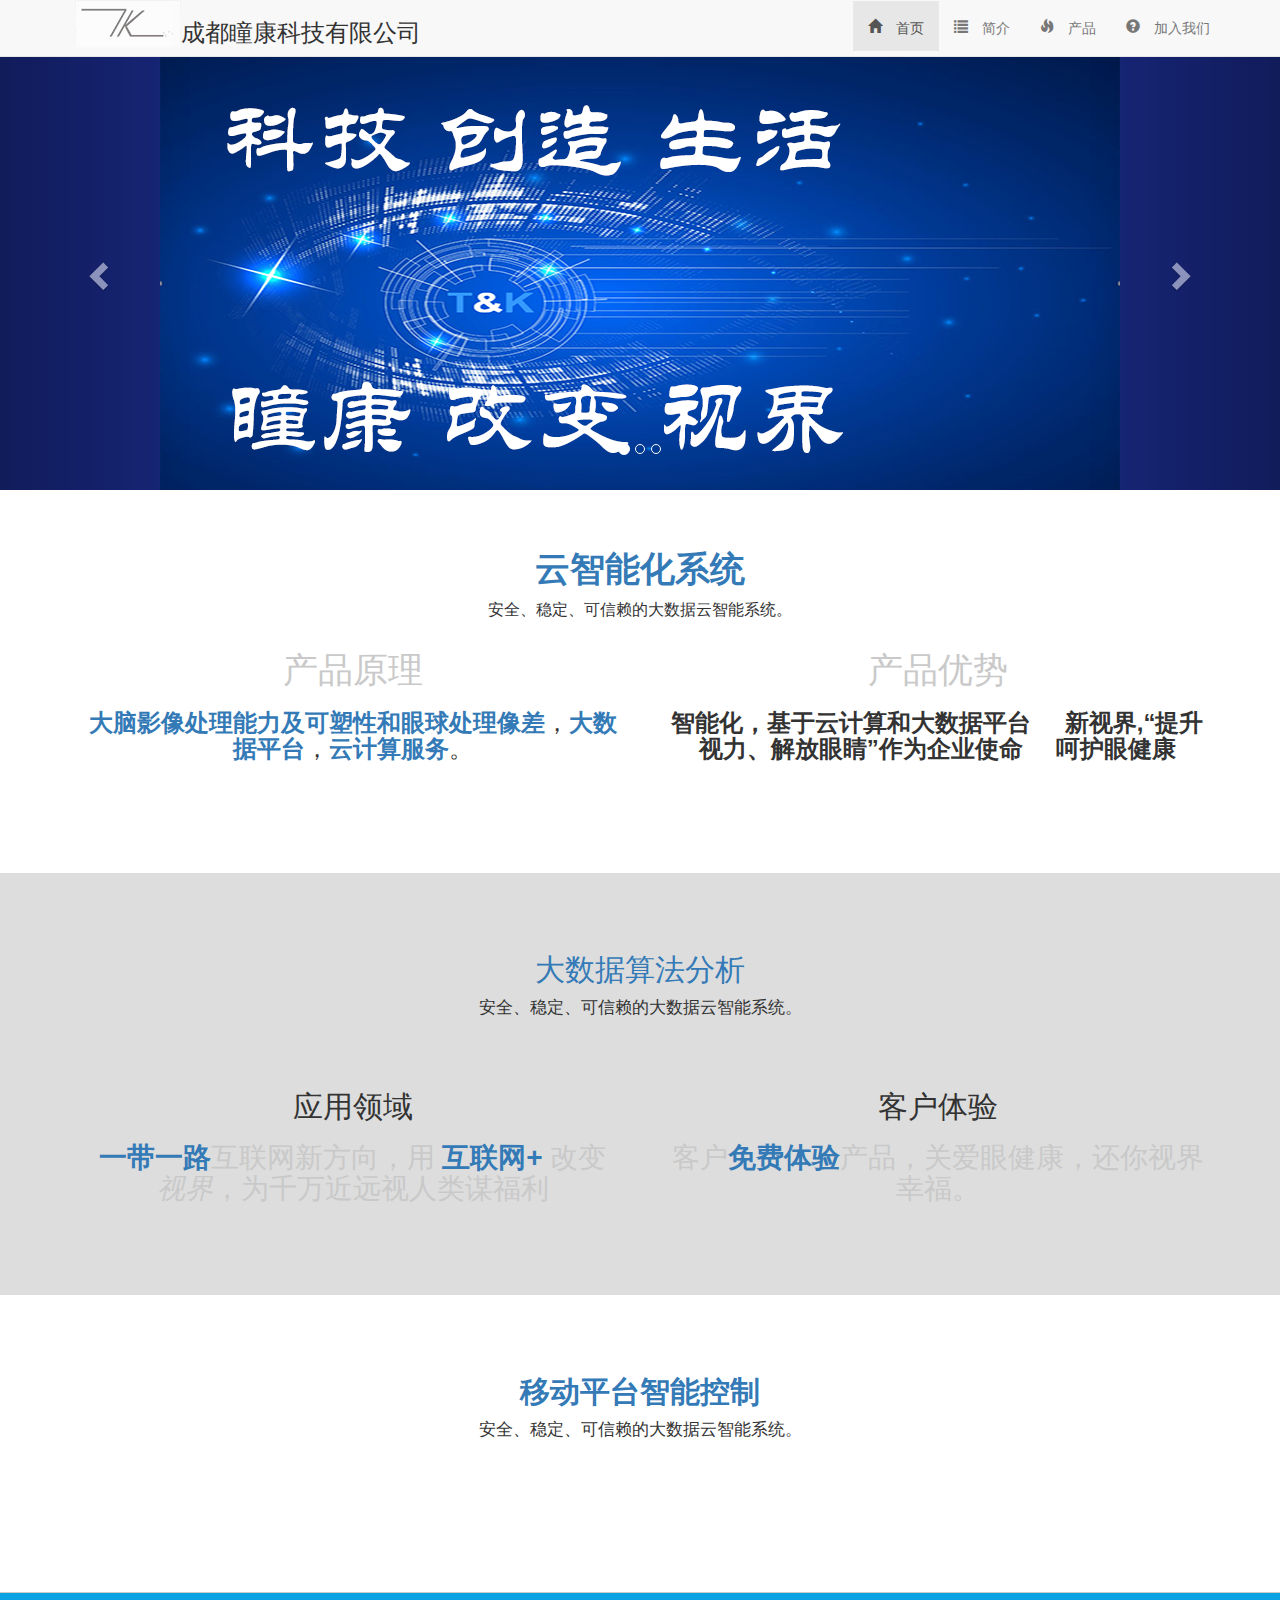
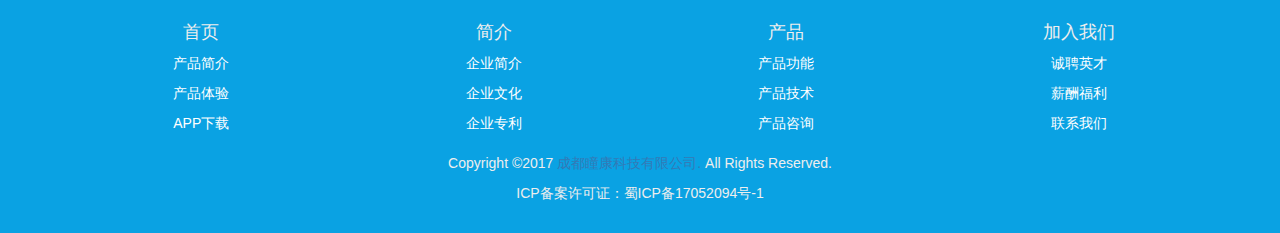
==== commit 078be8e3: "05.27" ====
--- a/index.html
+++ b/index.html
@@ -70,23 +70,23 @@
     </ol>
     <!-- 轮播（Carousel）项目 -->
     <div class="carousel-inner">
-        <div class="item active" style="background: #003d79">
+        <div class="item active" style="background: #172679">
             <a href="html/work.html">
                 <!--<h2>云智能化</h2>-->
                 <!--<p>致力于为企业挖掘数据蕴藏的价值，提升企业经营业绩</p>-->
                 <!--<p><a href="#2">了解更多</a></p>-->
                 <!--点击图片跳转到html页面-->
-                <img src="image/tk_logo/tk_002.png" alt="First slide">
+                <img src="image/tk/tk_bg_01.png" alt="First slide">
             </a>
         </div>
         <div class="item" style="background: #7277bb">
             <a href="html/join.html">
-                <img src="image/tk_logo/tk_join.png" alt="Second slide">
+                <img src="image/tk/tk_bg_002.png" alt="Second slide">
             </a>
         </div>
         <div class="item" style="background: #fbe8c5">
             <a href="html/about.html">
-                <img src="image/tk_logo/tk_about.png" alt="Third slide">
+                <img src="image/tk/tk_bg_03.png" alt="Third slide">
             </a>
         </div>
     </div>
@@ -108,7 +108,7 @@
 <!--内容-->
 <div class="content_1">
     <div class="container">
-        <h2 class="tab-h2"><strong><a href="#">云智能化系统</a></strong>&nbsp; <strong><a href="#">大数据算法分析</a></strong> &nbsp;<strong><a href="html/download.html">移动平台智能控制</a></strong></h2>
+        <h2 class="tab-h2"><strong><a href="#">云智能化系统</a></strong></h2>
         <p class="tab-p">安全、稳定、可信赖的大数据云智能系统。</p>
         <div class="row">
             <div class="col-md-6 col">
@@ -148,6 +148,72 @@
                         <!--<img class="media-object media_img" src="image/tk_map.png" alt="...">-->
                         <!--</a>-->
                     </div>
+                    <!--<div class="media-body">-->
+                        <!--<a name="3"></a>-->
+                        <!--<h2 class="media-heading">应用领域</h2>-->
+                        <!--<h3><strong><a href="http://www.baidu.com/s?ie=utf-8&f=3&rsv_bp=1&rsv_idx=1&tn=baidu&wd=%E4%B8%80%E5%B8%A6%E4%B8%80%E8%B7%AF&oq=meta%2520keywords&rsv_pq=a8b5ecbb000f9279&rsv_t=f54fQZtgZlXfvHcO4PxcRf6PG0I97H9rXcWHGvcilV7Qp2Pz6DEVEK83MuE&rqlang=cn&rsv_enter=1&inputT=1521&rsv_n=2&rsv_sug3=4&bs=meta%20keywords">一带一路</a></strong>互联网新方向，用<strong><a href="http://baike.baidu.com/link?url=0lWlf_lEF844sNZ7YuXJSFnTchg6KXBxboX_Go3c3qFd7F4QDq7Ie58tWYPFwb51qQP853P6qzYBz77CVfbzHhSOLTbl7LJ_6_C8L5kIFofnsJAzvtwXaPbPlRWZXK1J"> 互联网+</a></strong> 改变<em>视界</em>，为千万近远视人类谋福利</h3>-->
+                    <!--</div>-->
+                </div>
+            </div>
+            <div class="col-md-6 col">
+                <div class="media">
+                    <div class="media-left media-top">
+                        <a href="#">
+                        <!--<img class="media-object media_img" src="image/tk_map.png" alt="...">-->
+                        </a>
+                    </div>
+                    <!--<div class="media-body">-->
+                        <!--<a name="4"></a>-->
+                        <!--<h2 class="media-heading">客户体验</h2>-->
+                        <!--<h3>客户<strong><a href="#">免费体验</a></strong>产品，关爱眼健康，还你视界幸福。</h3>-->
+                    <!--</div>-->
+                </div>
+            </div>
+        </div>
+    </div>
+</div>
+<div class="content_2">
+    <div class="container">
+        <h2 class="tab-h2"><a href="#">大数据算法分析</a></h2>
+        <p class="tab-p">安全、稳定、可信赖的大数据云智能系统。</p>
+        <div class="row">
+            <div class="col-md-6 col">
+                <div class="media">
+                    <div class="media-left media-top">
+                        <a href="#">
+                            <!--<img class="media-object media_img" src="image/tk_map.png" alt="...">-->
+                        </a>
+                    </div>
+                    <!--<div class="media-body">-->
+                        <!--<a name="1"></a>&lt;!&ndash;锚点,name 为锚点名，用于快速定位&ndash;&gt;-->
+                        <!--<h2 class="media-heading"><a href="./html/product.html#1"></a>产品原理</h2>-->
+                        <!--&lt;!&ndash;<p class="text-muted text_line">假冒山寨，没有实体店，不受政府监管，无法维权。</p>&ndash;&gt;-->
+                        <!--<h3><strong><a href="#" >大脑影像处理能力及可塑性和眼球处理像差</a></strong>，<strong><a href="#">大数据平台</a></strong>，<strong><a href="#">云计算服务</a></strong>。</h3>-->
+                    <!--</div>-->
+                </div>
+            </div>
+            <div class="col-md-6 col">
+                <div class="media">
+                    <div class="media-left media-top">
+                        <a href="#">
+                            <!--<img class="media-object media_img" src="image/tk_map.png" alt="...">-->
+                        </a>
+                    </div>
+                    <!--<div class="media-body">-->
+                        <!--<a name="2"></a>-->
+                        <!--<h2 class="media-heading">产品优势</h2>-->
+                        <!--&lt;!&ndash;<p class="text-muted text_line">虚假图片展示，网络购买，买到后与实物相差巨大</p>&ndash;&gt;-->
+                        <!--<h3><strong> 智能化，基于云计算和大数据平台</strong> <strong> &nbsp; &nbsp; 新视界,“提升视力、解放眼睛”作为企业使命 </strong> <strong> &nbsp; &nbsp; 呵护眼健康</strong></h3>-->
+                    <!--</div>-->
+                </div>
+            </div>
+            <div class="col-md-6 col">
+                <div class="media">
+                    <div class="media-left media-top">
+                        <!--<a href="#">-->
+                        <!--<img class="media-object media_img" src="image/tk_map.png" alt="...">-->
+                        <!--</a>-->
+                    </div>
                     <div class="media-body">
                         <a name="3"></a>
                         <h2 class="media-heading">应用领域</h2>
@@ -159,19 +225,87 @@
                 <div class="media">
                     <div class="media-left media-top">
                         <a href="#">
-                        <!--<img class="media-object media_img" src="image/tk_map.png" alt="...">-->
+                            <!--<img class="media-object media_img" src="image/tk_map.png" alt="...">-->
                         </a>
                     </div>
                     <div class="media-body">
                         <a name="4"></a>
                         <h2 class="media-heading">客户体验</h2>
-                        <h3>客户<strong><a href="#">免费体验</a></strong>产品，父母给孩子<strong>最好的礼物</strong>。</>
+                        <h3>客户<strong><a href="#">免费体验</a></strong>产品，关爱眼健康，还你视界幸福。</h3>
                     </div>
                 </div>
             </div>
         </div>
     </div>
 </div>
+<div class="content_3">
+    <div class="container">
+        <h2 class="tab-h2"><strong><a href="html/download.html">移动平台智能控制</a></strong></h2>
+        <p class="tab-p">安全、稳定、可信赖的大数据云智能系统。</p>
+        <div class="row">
+            <div class="col-md-6 col">
+                <div class="media">
+                    <div class="media-left media-top">
+                        <a href="#">
+                            <!--<img class="media-object media_img" src="image/tk_map.png" alt="...">-->
+                        </a>
+                    </div>
+                    <!--<div class="media-body">-->
+                        <!--<a name="1"></a>&lt;!&ndash;锚点,name 为锚点名，用于快速定位&ndash;&gt;-->
+                        <!--<h2 class="media-heading"><a href="./html/product.html#1"></a>产品原理</h2>-->
+                        <!--&lt;!&ndash;<p class="text-muted text_line">假冒山寨，没有实体店，不受政府监管，无法维权。</p>&ndash;&gt;-->
+                        <!--<h3><strong><a href="#" >大脑影像处理能力及可塑性和眼球处理像差</a></strong>，<strong><a href="#">大数据平台</a></strong>，<strong><a href="#">云计算服务</a></strong>。</h3>-->
+                    <!--</div>-->
+                </div>
+            </div>
+            <div class="col-md-6 col">
+                <div class="media">
+                    <div class="media-left media-top">
+                        <a href="#">
+                            <!--<img class="media-object media_img" src="image/tk_map.png" alt="...">-->
+                        </a>
+                    </div>
+                    <!--<div class="media-body">-->
+                        <!--<a name="2"></a>-->
+                        <!--<h2 class="media-heading">产品优势</h2>-->
+                        <!--&lt;!&ndash;<p class="text-muted text_line">虚假图片展示，网络购买，买到后与实物相差巨大</p>&ndash;&gt;-->
+                        <!--<h3><strong> 智能化，基于云计算和大数据平台</strong> <strong> &nbsp; &nbsp; 新视界,“提升视力、解放眼睛”作为企业使命 </strong> <strong> &nbsp; &nbsp; 呵护眼健康</strong></h3>-->
+                    <!--</div>-->
+                </div>
+            </div>
+            <div class="col-md-6 col">
+                <div class="media">
+                    <div class="media-left media-top">
+                        <!--<a href="#">-->
+                        <!--<img class="media-object media_img" src="image/tk_map.png" alt="...">-->
+                        <!--</a>-->
+                    </div>
+                    <!--<div class="media-body">-->
+                        <!--<a name="3"></a>-->
+                        <!--<h2 class="media-heading">应用领域</h2>-->
+                        <!--<h3><strong><a href="http://www.baidu.com/s?ie=utf-8&f=3&rsv_bp=1&rsv_idx=1&tn=baidu&wd=%E4%B8%80%E5%B8%A6%E4%B8%80%E8%B7%AF&oq=meta%2520keywords&rsv_pq=a8b5ecbb000f9279&rsv_t=f54fQZtgZlXfvHcO4PxcRf6PG0I97H9rXcWHGvcilV7Qp2Pz6DEVEK83MuE&rqlang=cn&rsv_enter=1&inputT=1521&rsv_n=2&rsv_sug3=4&bs=meta%20keywords">一带一路</a></strong>互联网新方向，用<strong><a href="http://baike.baidu.com/link?url=0lWlf_lEF844sNZ7YuXJSFnTchg6KXBxboX_Go3c3qFd7F4QDq7Ie58tWYPFwb51qQP853P6qzYBz77CVfbzHhSOLTbl7LJ_6_C8L5kIFofnsJAzvtwXaPbPlRWZXK1J"> 互联网+</a></strong> 改变<em>视界</em>，为千万近远视人类谋福利</h3>-->
+                    <!--</div>-->
+                </div>
+            </div>
+            <div class="col-md-6 col">
+                <div class="media">
+                    <div class="media-left media-top">
+                        <a href="#">
+                            <!--<img class="media-object media_img" src="image/tk_map.png" alt="...">-->
+                        </a>
+                    </div>
+                    <!--<div class="media-body">-->
+                        <!--<a name="4"></a>-->
+                        <!--<h2 class="media-heading">客户体验</h2>-->
+                        <!--<h3>客户<strong><a href="#">免费体验</a></strong>产品，关爱眼健康，还你视界幸福。</h3>-->
+                    <!--</div>-->
+                </div>
+            </div>
+        </div>
+    </div>
+</div>
+
+
 <!--页脚-->
 <footer class="footer">
     <div class="container">
--- a/css/style.css
+++ b/css/style.css
@@ -10,7 +10,13 @@
 }
 body{
     /*min-width: 1190px;*/
-}
+    /*padding-top: 50px;!*有顶部固定导航条时设置*!*/
+    /*padding-bottom: 50px;!*有底部固定导航条时设置*!*/
+}
+
+
+
+
 /* 小屏幕*/
 @media (max-width: 767px) {
 
@@ -115,13 +121,13 @@
     font-size: 16px;
 }
 .content_1  h2{
-    color: 	#0106CC;
+    color: #c9c9c9;
 }
 .content_1  h4{
     color: #000;
 }
 .content_2  h3,.content_3  h3,.content_4  h3,.content_5  h3{
-    color: 	#0106CC;
+    color: 	#c9c9c9;
 }
 .content_download{
     padding-top: 85px;
@@ -205,6 +211,15 @@
     margin-left: 20%;
     width: 60%;
 }
+
+/*.footer {*/
+    /*position: absolute;*/
+    /*bottom: 0;*/
+    /*width: 100%;*/
+    /*!* Set the fixed height of the footer here *!*/
+    /*height: 60px;*/
+    /*background-color: #f5f5f5;*/
+/*}*/
 /*页脚*/
 .footer{
     background-color: #0aa2e3;
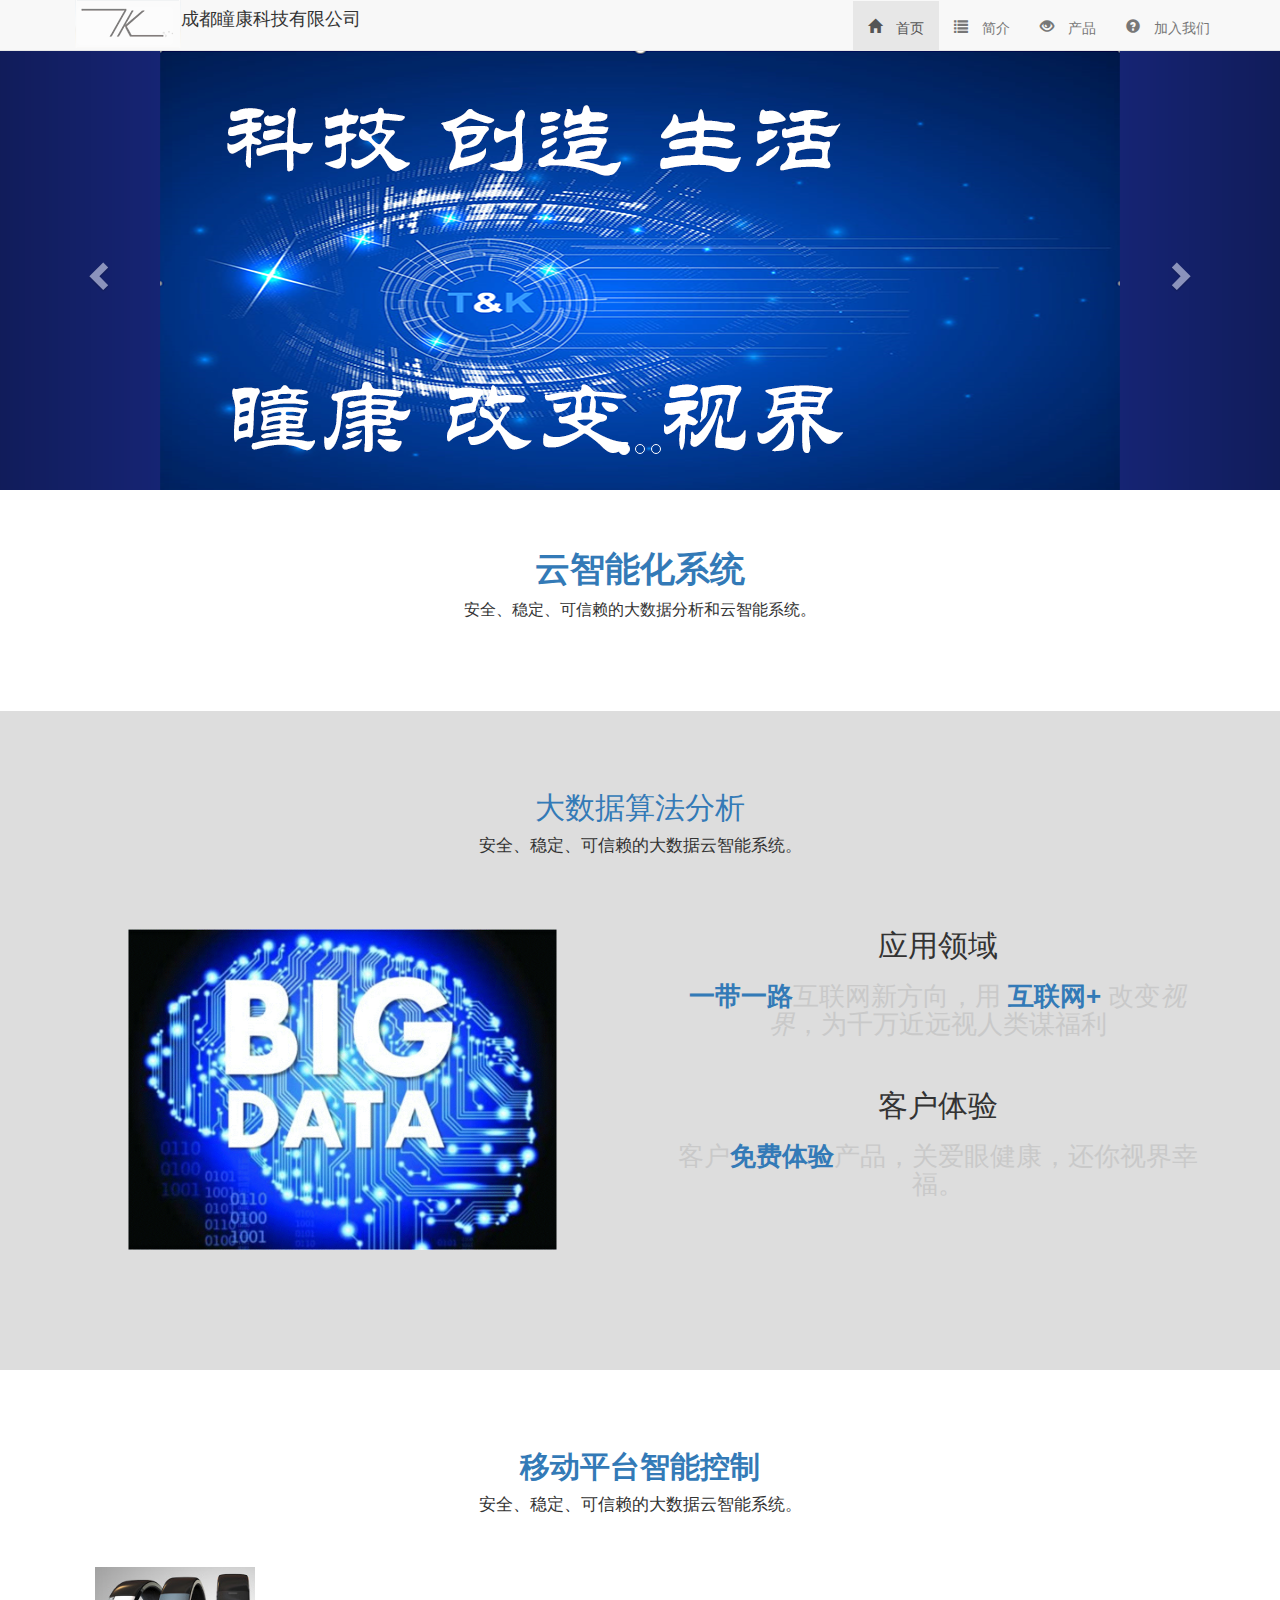
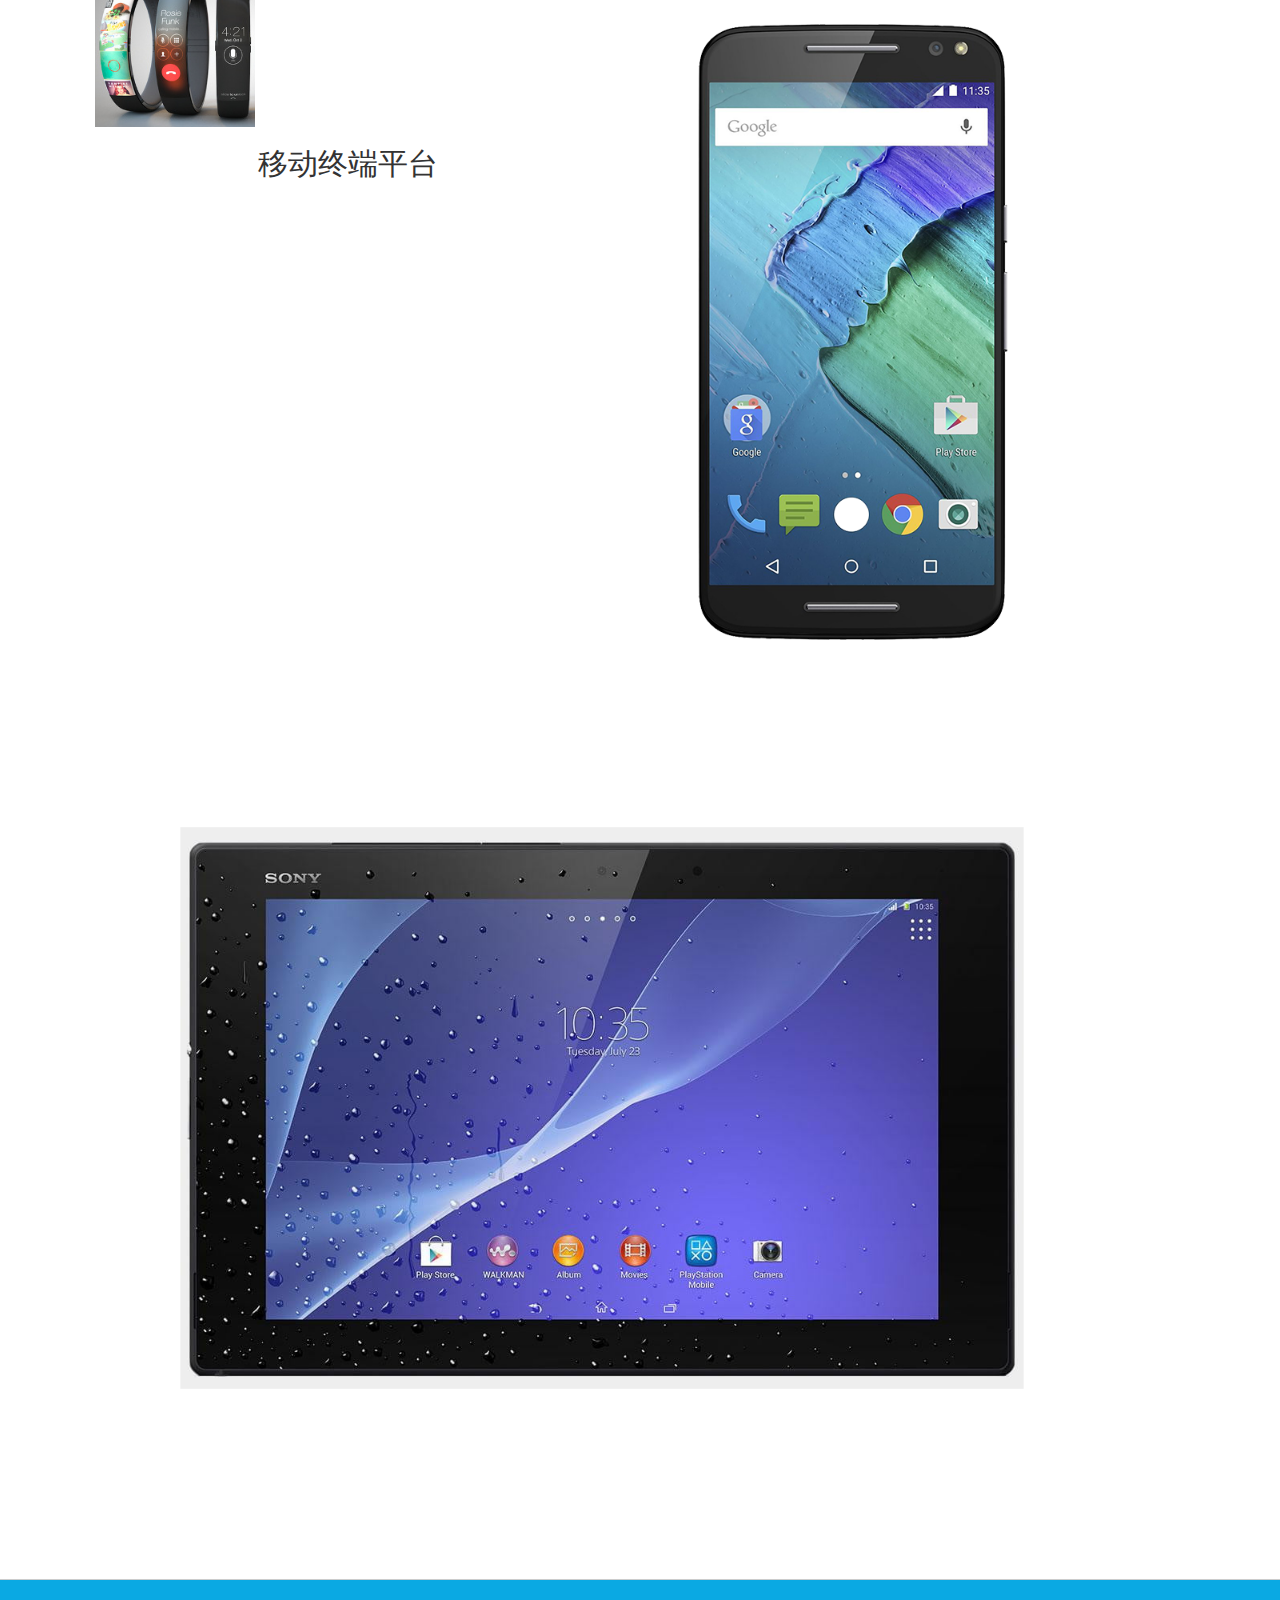
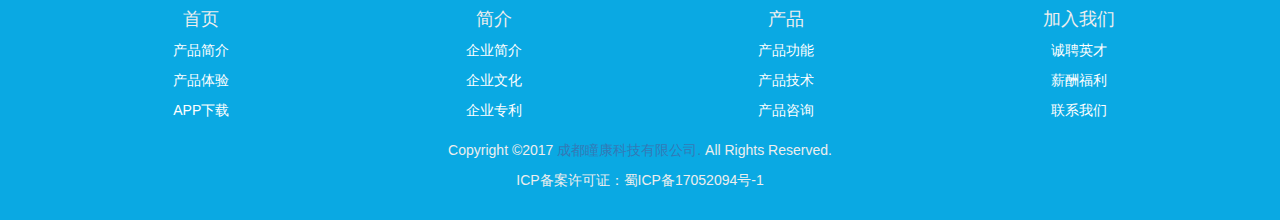
==== commit 666990b4: "6.1" ====
--- a/index.html
+++ b/index.html
@@ -10,7 +10,7 @@
     <!--name="viewport"：PC屏幕缩放不变形-->
     <meta name="viewport" content="width=device-width, initial-scale=1.0, maximum-scale=1, user-scalable=no"/>
     <!--name="viewport"：mobile屏幕缩放不变形-->
-    <meta name="viewport" content="target-densitydpi=device-dpi, initial-scale=1.0, minimum-scale=1.0, maximum-scale=1.0, user-scalable=no">
+    <!--<meta name="viewport" content="target-density dpi=device-dpi, initial-scale=1.0, minimum-scale=1.0, maximum-scale=1.0, user-scalable=no">-->
     <meta name="apple-mobile-web-app-capable" content="yes">
     <meta name="apple-mobile-web-app-status-bar-style" content="black">
     <title>成都瞳康科技有限公司</title>
@@ -29,7 +29,7 @@
 </head>
 <body>
 <!--导航栏-->
-<nav class="navbar navbar-default navbar-fixed-top">
+<nav id="myNav" class="navbar navbar-default navbar-fixed-top" role="navigation">
     <div class="container">
         <div class="navbar-header">
 
@@ -39,22 +39,23 @@
             </a>
 
             <div class="navbar-header">
-                <h3>成都瞳康科技有限公司</h3>
-            </div>
+                <h4>成都瞳康科技有限公司</h4>
+            </div>
+            <!--data-toggle：组件执行什么操作(collapse,即折叠)，data-target="#navbar-collapse"，折叠哪一个元素-->
             <button type="button" class="navbar-toggle" data-toggle="collapse" data-target="#navbar-collapse">
                 <!--<span class="sr-only">切换导航</span>-->
                 <span class="icon-bar"></span>
                 <span class="icon-bar"></span>
                 <span class="icon-bar"></span>
             </button>
+            <!--<a href="##" class="navbar-brand">首页</a>-->
         </div>
         <div class="collapse navbar-collapse" id="navbar-collapse">
             <!--首页头部连接跳转页面-->
             <ul class="nav navbar-nav navbar-right">
                 <li class="active"><a href="./index.html" class="glyphicon glyphicon-home"> 首页</a></li>
                 <li><a href="html/about.html" class="glyphicon glyphicon-list"> 简介</a></li>
-                <!--<li><a href="html/product.html" class="glyphicon glyphicon-fire"> 产品</a></li>-->
-                <li><a href="html/product.html" class="glyphicon glyphicon-fire"> 产品</a></li>
+                <li><a href="html/product.html" class="glyphicon glyphicon-eye-open"> 产品</a></li>
                 <li><a href="html/join.html" class="glyphicon glyphicon-question-sign"> 加入我们</a></li>
             </ul>
         </div>
@@ -72,7 +73,6 @@
     <div class="carousel-inner">
         <div class="item active" style="background: #172679">
             <a href="html/work.html">
-                <!--<h2>云智能化</h2>-->
                 <!--<p>致力于为企业挖掘数据蕴藏的价值，提升企业经营业绩</p>-->
                 <!--<p><a href="#2">了解更多</a></p>-->
                 <!--点击图片跳转到html页面-->
@@ -95,7 +95,7 @@
     <!--使用 data-slide-to 来向轮播传递一个原始滑动索引，data-slide-to="2"
     将把滑块移动到一个特定的索引，索引从 0 开始计数。-->
     <a href="#myCarousel" data-slide="prev" class="carousel-control left">
-        <!-- span: 行内元素进行分组 left-->
+        <!-- span: 行内元素进行分组 left  < ,往左划动的箭头-->
         <span class="glyphicon glyphicon-chevron-left"></span>
     </a>
     <a href="#myCarousel" data-slide="next" class="carousel-control right">
@@ -108,65 +108,23 @@
 <!--内容-->
 <div class="content_1">
     <div class="container">
-        <h2 class="tab-h2"><strong><a href="#">云智能化系统</a></strong></h2>
-        <p class="tab-p">安全、稳定、可信赖的大数据云智能系统。</p>
+        <h2 class="tab-h2" style="color: #c9c9c9"><strong><a href="#">云智能化系统</a></strong></h2>
+        <p class="tab-p">安全、稳定、可信赖的大数据分析和云智能系统。</p>
         <div class="row">
             <div class="col-md-6 col">
                 <div class="media">
                     <div class="media-left media-top">
                         <a href="#">
-                        <!--<img class="media-object media_img" src="image/tk_map.png" alt="...">-->
+
+                        <img class="media-object media_img img-responsive" src="image/tk/big_data.png" alt="...">
+
                         </a>
                     </div>
                     <div class="media-body">
-                        <a name="1"></a><!--锚点,name 为锚点名，用于快速定位-->
-                        <h2 class="media-heading"><a href="./html/product.html#1"></a>产品原理</h2>
-                        <!--<p class="text-muted text_line">假冒山寨，没有实体店，不受政府监管，无法维权。</p>-->
-                        <h3><strong><a href="#" >大脑影像处理能力及可塑性和眼球处理像差</a></strong>，<strong><a href="#">大数据平台</a></strong>，<strong><a href="#">云计算服务</a></strong>。</h3>
-                    </div>
-                </div>
-            </div>
-            <div class="col-md-6 col">
-                <div class="media">
-                    <div class="media-left media-top">
-                        <a href="#">
-                        <!--<img class="media-object media_img" src="image/tk_map.png" alt="...">-->
-                        </a>
-                    </div>
-                    <div class="media-body">
-                        <a name="2"></a>
-                        <h2 class="media-heading">产品优势</h2>
-                        <!--<p class="text-muted text_line">虚假图片展示，网络购买，买到后与实物相差巨大</p>-->
-                        <h3><strong> 智能化，基于云计算和大数据平台</strong> <strong> &nbsp; &nbsp; 新视界,“提升视力、解放眼睛”作为企业使命 </strong> <strong> &nbsp; &nbsp; 呵护眼健康</strong></h3>
-                    </div>
-                </div>
-            </div>
-            <div class="col-md-6 col">
-                <div class="media">
-                    <div class="media-left media-top">
-                        <!--<a href="#">-->
-                        <!--<img class="media-object media_img" src="image/tk_map.png" alt="...">-->
-                        <!--</a>-->
-                    </div>
-                    <!--<div class="media-body">-->
-                        <!--<a name="3"></a>-->
-                        <!--<h2 class="media-heading">应用领域</h2>-->
-                        <!--<h3><strong><a href="http://www.baidu.com/s?ie=utf-8&f=3&rsv_bp=1&rsv_idx=1&tn=baidu&wd=%E4%B8%80%E5%B8%A6%E4%B8%80%E8%B7%AF&oq=meta%2520keywords&rsv_pq=a8b5ecbb000f9279&rsv_t=f54fQZtgZlXfvHcO4PxcRf6PG0I97H9rXcWHGvcilV7Qp2Pz6DEVEK83MuE&rqlang=cn&rsv_enter=1&inputT=1521&rsv_n=2&rsv_sug3=4&bs=meta%20keywords">一带一路</a></strong>互联网新方向，用<strong><a href="http://baike.baidu.com/link?url=0lWlf_lEF844sNZ7YuXJSFnTchg6KXBxboX_Go3c3qFd7F4QDq7Ie58tWYPFwb51qQP853P6qzYBz77CVfbzHhSOLTbl7LJ_6_C8L5kIFofnsJAzvtwXaPbPlRWZXK1J"> 互联网+</a></strong> 改变<em>视界</em>，为千万近远视人类谋福利</h3>-->
-                    <!--</div>-->
-                </div>
-            </div>
-            <div class="col-md-6 col">
-                <div class="media">
-                    <div class="media-left media-top">
-                        <a href="#">
-                        <!--<img class="media-object media_img" src="image/tk_map.png" alt="...">-->
-                        </a>
-                    </div>
-                    <!--<div class="media-body">-->
-                        <!--<a name="4"></a>-->
-                        <!--<h2 class="media-heading">客户体验</h2>-->
-                        <!--<h3>客户<strong><a href="#">免费体验</a></strong>产品，关爱眼健康，还你视界幸福。</h3>-->
-                    <!--</div>-->
+                        <!--<a name="1"></a>&lt;!&ndash;锚点,name 为锚点名，用于快速定位&ndash;&gt;-->
+                        <!--<h2 ><a href="./html/product.html#1"></a>产品原理</h2>-->
+                        <!--<h3><a href="#" >大脑影像处理能力及可塑性和眼球处理像差</a>，<a href="#">大数据平台</a>，<a href="#">云计算服务</a>。</h3>-->
+                    </div>
                 </div>
             </div>
         </div>
@@ -181,7 +139,7 @@
                 <div class="media">
                     <div class="media-left media-top">
                         <a href="#">
-                            <!--<img class="media-object media_img" src="image/tk_map.png" alt="...">-->
+                            <img class="media-object media_img img-responsive" src="image/tk/big_data.png" alt="...">
                         </a>
                     </div>
                     <!--<div class="media-body">-->
@@ -196,6 +154,7 @@
                 <div class="media">
                     <div class="media-left media-top">
                         <a href="#">
+
                             <!--<img class="media-object media_img" src="image/tk_map.png" alt="...">-->
                         </a>
                     </div>
@@ -238,6 +197,8 @@
         </div>
     </div>
 </div>
+
+<!--移动平台智能控制-->
 <div class="content_3">
     <div class="container">
         <h2 class="tab-h2"><strong><a href="html/download.html">移动平台智能控制</a></strong></h2>
@@ -245,24 +206,31 @@
         <div class="row">
             <div class="col-md-6 col">
                 <div class="media">
-                    <div class="media-left media-top">
-                        <a href="#">
-                            <!--<img class="media-object media_img" src="image/tk_map.png" alt="...">-->
-                        </a>
-                    </div>
-                    <!--<div class="media-body">-->
-                        <!--<a name="1"></a>&lt;!&ndash;锚点,name 为锚点名，用于快速定位&ndash;&gt;-->
-                        <!--<h2 class="media-heading"><a href="./html/product.html#1"></a>产品原理</h2>-->
-                        <!--&lt;!&ndash;<p class="text-muted text_line">假冒山寨，没有实体店，不受政府监管，无法维权。</p>&ndash;&gt;-->
+                    <div class="media-middle media-top">
+                        <a href="#">
+                            <!--<img src="image/tk/iphone6s-plus-silver-select-2015.png">-->
+                            <!--<h2 class="media-heading"><a href="./html/product.html#1"></a>移动终端平台</h2>-->
+                            <!--<img class="media-object media_img"src="image/tk/iphone6s-plus-silver-select-2015.png" alt="...">-->
+                            <img class="media-object media_img img-responsive" src="image/tk/Apple-might-push-iWatch-release-date-to-2015.jpg" alt="...">
+                        </a>
+                    </div>
+                    <div class="media-body">
+
+                        <!--<img src="image/tk/iphone6s-plus-silver-select-2015.png">-->
+
+                        <!--<img src="image/tk/iphone6s-plus-silver-select-2015.png">-->
+                        <a name="1"></a><!--锚点,name 为锚点名，用于快速定位-->
+                        <h2 class="media-heading"><a href="./html/product.html#1"></a>移动终端平台</h2>
                         <!--<h3><strong><a href="#" >大脑影像处理能力及可塑性和眼球处理像差</a></strong>，<strong><a href="#">大数据平台</a></strong>，<strong><a href="#">云计算服务</a></strong>。</h3>-->
-                    <!--</div>-->
-                </div>
-            </div>
-            <div class="col-md-6 col">
-                <div class="media">
-                    <div class="media-left media-top">
-                        <a href="#">
-                            <!--<img class="media-object media_img" src="image/tk_map.png" alt="...">-->
+                    </div>
+                </div>
+            </div>
+            <div class="col-md-6 col">
+                <div class="media">
+                    <div class="media-left media-top">
+                        <a href="#">
+                            <!--<img src="image/tk/iphone6s-plus-silver-select-2015.png">-->
+                            <img class="media-object media_img img-responsive" src="image/tk/moto-x-03_1x.png"  alt="...">
                         </a>
                     </div>
                     <!--<div class="media-body">-->
@@ -273,11 +241,12 @@
                     <!--</div>-->
                 </div>
             </div>
-            <div class="col-md-6 col">
-                <div class="media">
-                    <div class="media-left media-top">
+            <div class="col-md-12 col">
+                <div class="media">
+                    <div class="media-left media-top">
+                        <!--<img src="image/tk/iphone6s-plus-silver-select-2015.png">-->
                         <!--<a href="#">-->
-                        <!--<img class="media-object media_img" src="image/tk_map.png" alt="...">-->
+                        <img class="media-object media_img img-responsive" src="image/tk/best-android-tablets-sony-xperia-z2-tablet_-1054x702.jpg" alt="...">
                         <!--</a>-->
                     </div>
                     <!--<div class="media-body">-->
@@ -291,7 +260,9 @@
                 <div class="media">
                     <div class="media-left media-top">
                         <a href="#">
-                            <!--<img class="media-object media_img" src="image/tk_map.png" alt="...">-->
+                            <!--<img src="image/tk/iphone6s-plus-silver-select-2015.png">-->
+                            <!--<img class="media-object media_img" src="image/tk/iwatch-concept-nike.jpg" alt="...">-->
+
                         </a>
                     </div>
                     <!--<div class="media-body">-->
@@ -308,6 +279,7 @@
 
 <!--页脚-->
 <footer class="footer">
+    <!--container:包含一个 .container 或 .container-fluid 容器，从而让导航条居中，并在两侧添加内补（padding）-->
     <div class="container">
         <div class="row">
             <div class="col-md-3 col-lg-3 col-sm-3 hidden-xs">
--- a/css/style.css
+++ b/css/style.css
@@ -9,6 +9,8 @@
     list-style-type:none;
 }
 body{
+
+    /*padding-top: 40px;*/
     /*min-width: 1190px;*/
     /*padding-top: 50px;!*有顶部固定导航条时设置*!*/
     /*padding-bottom: 50px;!*有底部固定导航条时设置*!*/
@@ -19,6 +21,7 @@
 
 /* 小屏幕*/
 @media (max-width: 767px) {
+    /*可以在这设置适配iPad，iPhone等尺寸大小*/
 
 }
 @media (min-width: 768px) {
@@ -55,7 +58,7 @@
         font-size: 24px;
     }
     .content_2  h3,.content_3  h3,.content_4  h3,.content_5  h3{
-        font-size: 28px;
+        font-size: 26px;
     }
 }
 /* 大屏幕*/
@@ -71,6 +74,13 @@
         padding: 50px;
     }
 }
+
+/* nav 导航栏高度适应小屏幕*/
+
+#myNav {
+    /*margin-bottom: 10px;!important;*/
+}
+
 /*导航栏*/
 .logo{
     padding: 0;
@@ -222,7 +232,8 @@
 /*}*/
 /*页脚*/
 .footer{
-    background-color: #0aa2e3;
+    background-color: #0aa9e3;
+    /*background-color: #0aa2e3;*/
     border-top:1px solid #ccc;
     padding: 20px;
     text-align: center;
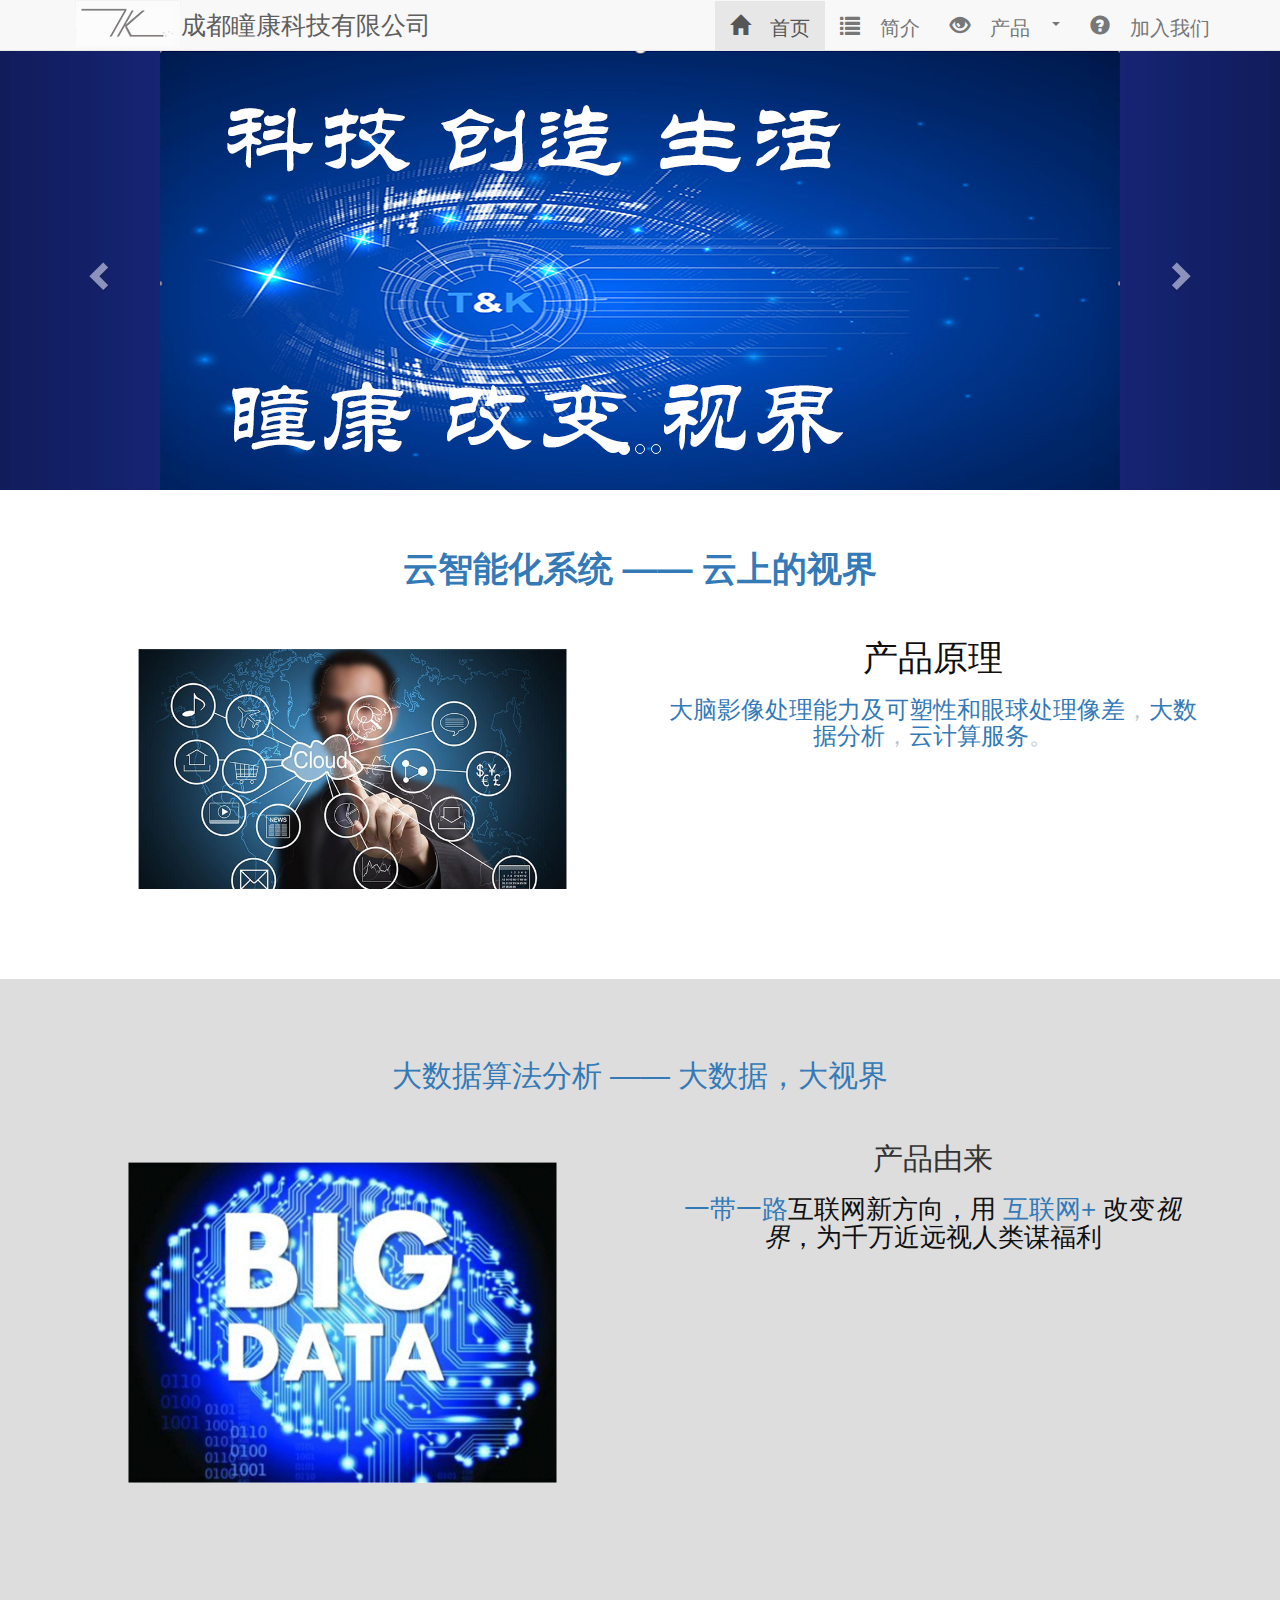
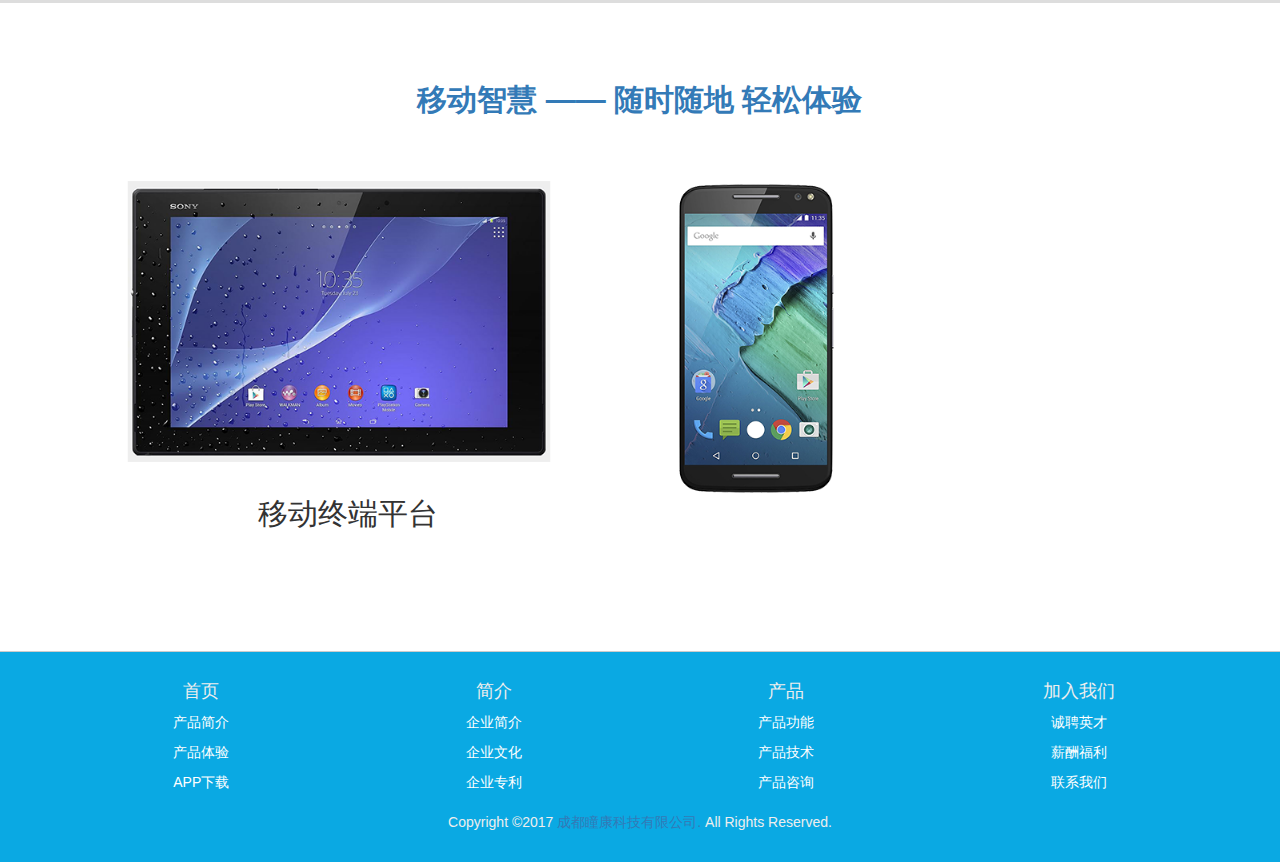
==== commit 7bf0064e: "6/5" ====
--- a/index.html
+++ b/index.html
@@ -8,9 +8,12 @@
     <!--X-UA-Compatible:IE8-->
     <meta http-equiv="X-UA-Compatible" content="IE=Edge">
     <!--name="viewport"：PC屏幕缩放不变形-->
-    <meta name="viewport" content="width=device-width, initial-scale=1.0, maximum-scale=1, user-scalable=no"/>
+
+    <meta name="viewport" content="width=device-width, initial-scale=1.0, minimum-scale=1.0, maximum-scale=1.0, user-scalable=no">
+    <!--<meta name="viewport" content="width=device-width, initial-scale=1.0, maximum-scale=1, user-scalable=no"/>-->
     <!--name="viewport"：mobile屏幕缩放不变形-->
-    <!--<meta name="viewport" content="target-density dpi=device-dpi, initial-scale=1.0, minimum-scale=1.0, maximum-scale=1.0, user-scalable=no">-->
+    <!--适配手机屏幕-->
+    <meta name="viewport" content="target-densitydpi=device-dpi, initial-scale=1.0, minimum-scale=1.0, maximum-scale=1.0, user-scalable=no">
     <meta name="apple-mobile-web-app-capable" content="yes">
     <meta name="apple-mobile-web-app-status-bar-style" content="black">
     <title>成都瞳康科技有限公司</title>
@@ -24,26 +27,31 @@
     <link rel="stylesheet" href="css/bootstrap.min.css">
     <link rel="stylesheet" href="css/style.css">
 
+    <!--<link rel="stylesheet" href="maxcdn.bootstrapcdn.com/bootstrap/3.3.6/css/bootstrap.min.css">-->
+    <!--<script rel="stylesheet" href="maxcdn.bootstrapcdn.com/bootstrap/3.3.6/js/bootstrap.min.js"/>-->
+    <!--//maxcdn.bootstrapcdn.com/bootstrap/3.3.6/css/bootstrap.min.css-->
+    <!--//maxcdn.bootstrapcdn.com/bootstrap/3.3.6/js/bootstrap.min.js-->
+
+
 
 
 </head>
 <body>
+
 <!--导航栏-->
 <nav id="myNav" class="navbar navbar-default navbar-fixed-top" role="navigation">
     <div class="container">
         <div class="navbar-header">
 
-            <a href="index.html" class="navbar-brand logo" >
+            <a href="index.html" class="navbar-brand logo navbar-left" >
                 <!--alt 属性是一个必需的属性，它规定在图像无法显示时的替代文本。-->
                 <img src="image/tk_logo/tk_new_logo.png" alt="瞳康科技">
             </a>
-
-            <div class="navbar-header">
-                <h4>成都瞳康科技有限公司</h4>
-            </div>
+                <a class="navbar-brand" href="#">成都瞳康科技有限公司</a>
             <!--data-toggle：组件执行什么操作(collapse,即折叠)，data-target="#navbar-collapse"，折叠哪一个元素-->
             <button type="button" class="navbar-toggle" data-toggle="collapse" data-target="#navbar-collapse">
-                <!--<span class="sr-only">切换导航</span>-->
+                <span class="sr-only">切换导航</span>
+                <!--折叠元素的三个横线-->
                 <span class="icon-bar"></span>
                 <span class="icon-bar"></span>
                 <span class="icon-bar"></span>
@@ -53,16 +61,27 @@
         <div class="collapse navbar-collapse" id="navbar-collapse">
             <!--首页头部连接跳转页面-->
             <ul class="nav navbar-nav navbar-right">
+                <!--注意： 在<li/>标签内部"首页"前一个空格-->
                 <li class="active"><a href="./index.html" class="glyphicon glyphicon-home"> 首页</a></li>
                 <li><a href="html/about.html" class="glyphicon glyphicon-list"> 简介</a></li>
-                <li><a href="html/product.html" class="glyphicon glyphicon-eye-open"> 产品</a></li>
+                <li class="dropdown">
+                    <a href="#" class="dropdown-toggle glyphicon glyphicon-eye-open" data-toggle="dropdown" role="button"> 产品
+                        <b class="caret"></b>
+                    </a>
+                    <ul class="dropdown-menu">
+                        <li> <a href="#">产品简介</a></li>
+                        <li> <a href="#">产品功能</a></li>
+                        <li> <a href="#">产品技术</a></li>
+                        <li> <a href="#">产品咨询</a></li>
+                    </ul>
+                </li>
                 <li><a href="html/join.html" class="glyphicon glyphicon-question-sign"> 加入我们</a></li>
             </ul>
         </div>
     </div>
 </nav>
 <!--Bootstrap轮播-->
-<div id="myCarousel" class="carousel slide">
+<div id="myCarousel" class="carousel slide" data>
     <ol class="carousel-indicators">
 
         <li data-target="#myCarousel" data-slide-to="0" class="active"></li>
@@ -72,9 +91,7 @@
     <!-- 轮播（Carousel）项目 -->
     <div class="carousel-inner">
         <div class="item active" style="background: #172679">
-            <a href="html/work.html">
-                <!--<p>致力于为企业挖掘数据蕴藏的价值，提升企业经营业绩</p>-->
-                <!--<p><a href="#2">了解更多</a></p>-->
+            <a href="html/product.html">
                 <!--点击图片跳转到html页面-->
                 <img src="image/tk/tk_bg_01.png" alt="First slide">
             </a>
@@ -108,54 +125,90 @@
 <!--内容-->
 <div class="content_1">
     <div class="container">
-        <h2 class="tab-h2" style="color: #c9c9c9"><strong><a href="#">云智能化系统</a></strong></h2>
-        <p class="tab-p">安全、稳定、可信赖的大数据分析和云智能系统。</p>
+        <h2 class="tab-h2" style="color: #c9c9c9"><strong><a href="#">云智能化系统 —— 云上的视界 </a></strong></h2>
+        <!--<p class="tab-p">云上的视界</p>-->
+        <div class="row">
+            <div class="col-md-6 col">
+                <div class="media">
+                    <div class="media-right media-top">
+                        <a href="#">
+                        <img class="media-object media_img img-responsive" src="image/tk/cloud.jpg" alt="...">
+                        </a>
+                    </div>
+                </div>
+            </div>
+            <div class="col-md-6 col" >
+                <div class="media">
+                <div class="media-body">
+                    <a name="1"></a><!--锚点,name 为锚点名，用于快速定位-->
+                    <h2 style="color: #101010"><a href="./html/product.html#1"></a>产品原理</h2>
+                    <h3 style="color: #c3c6c9"><a href="#" >大脑影像处理能力及可塑性和眼球处理像差</a>，<a href="#">大数据分析</a>，<a href="#">云计算服务</a>。</h3>
+                </div>
+                </div>
+            </div>
+        </div>
+    </div>
+</div>
+<div class="content_2">
+    <div class="container">
+        <h2 class="tab-h2"><a href="#">大数据算法分析 —— 大数据，大视界</a></h2>
+        <!--<p class="tab-p">大数据，大视界</p>-->
         <div class="row">
             <div class="col-md-6 col">
                 <div class="media">
                     <div class="media-left media-top">
                         <a href="#">
-
-                        <img class="media-object media_img img-responsive" src="image/tk/big_data.png" alt="...">
-
-                        </a>
-                    </div>
+                            <img class="media-object media_img img-responsive" src="image/tk/big_data.png" alt="...">
+                        </a>
+                    </div>
+                </div>
+            </div>
+            <div class="col-md-6 col">
+                <div class="media">
                     <div class="media-body">
-                        <!--<a name="1"></a>&lt;!&ndash;锚点,name 为锚点名，用于快速定位&ndash;&gt;-->
-                        <!--<h2 ><a href="./html/product.html#1"></a>产品原理</h2>-->
-                        <!--<h3><a href="#" >大脑影像处理能力及可塑性和眼球处理像差</a>，<a href="#">大数据平台</a>，<a href="#">云计算服务</a>。</h3>-->
-                    </div>
-                </div>
-            </div>
-        </div>
-    </div>
-</div>
-<div class="content_2">
-    <div class="container">
-        <h2 class="tab-h2"><a href="#">大数据算法分析</a></h2>
-        <p class="tab-p">安全、稳定、可信赖的大数据云智能系统。</p>
-        <div class="row">
+                        <a name="3"></a>
+                        <h2 >产品由来</h2>
+                        <h3 style="color: #101010"><a href="#">一带一路</a>互联网新方向，用<a href="#"> 互联网+</a> 改变<em>视界</em>，为千万近远视人类谋福利</h3>
+                    </div>
+                </div>
+            </div>
+            </div>
+            </div>
+</div>
+
+<!--移动平台智能控制-->
+<div class="content_3">
+    <div class="container">
+        <h2 class="tab-h2"><strong><a href="html/download.html">移动智慧 —— 随时随地 轻松体验</a></strong></h2>
+        <!--<p class="tab-p">随时随地 轻松体验</p>-->
+        <div class="row">
+            <div class="col-md-6 col">
+                <div class="media">
+                    <div class="media-middle media-top">
+                        <a href="#">
+                            <!--<img src="image/tk/iphone6s-plus-silver-select-2015.png">-->
+                            <!--<h2 class="media-heading"><a href="./html/product.html#1"></a>移动终端平台</h2>-->
+                            <!--<img class="media-object media_img"src="image/tk/iphone6s-plus-silver-select-2015.png" alt="...">-->
+                            <img class="media-object media_img img-responsive" src="image/tk/tablet_-528x351.png" alt="...">
+                        </a>
+                    </div>
+                    <div class="media-body">
+
+                        <!--<img src="image/tk/iphone6s-plus-silver-select-2015.png">-->
+
+                        <!--<img src="image/tk/iphone6s-plus-silver-select-2015.png">-->
+                        <a name="1"></a><!--锚点,name 为锚点名，用于快速定位-->
+                        <h2 class="media-heading"><a href="./html/product.html"></a>移动终端平台</h2>
+                        <!--<h3><strong><a href="#" >大脑影像处理能力及可塑性和眼球处理像差</a></strong>，<strong><a href="#">大数据平台</a></strong>，<strong><a href="#">云计算服务</a></strong>。</h3>-->
+                    </div>
+                </div>
+            </div>
             <div class="col-md-6 col">
                 <div class="media">
                     <div class="media-left media-top">
                         <a href="#">
-                            <img class="media-object media_img img-responsive" src="image/tk/big_data.png" alt="...">
-                        </a>
-                    </div>
-                    <!--<div class="media-body">-->
-                        <!--<a name="1"></a>&lt;!&ndash;锚点,name 为锚点名，用于快速定位&ndash;&gt;-->
-                        <!--<h2 class="media-heading"><a href="./html/product.html#1"></a>产品原理</h2>-->
-                        <!--&lt;!&ndash;<p class="text-muted text_line">假冒山寨，没有实体店，不受政府监管，无法维权。</p>&ndash;&gt;-->
-                        <!--<h3><strong><a href="#" >大脑影像处理能力及可塑性和眼球处理像差</a></strong>，<strong><a href="#">大数据平台</a></strong>，<strong><a href="#">云计算服务</a></strong>。</h3>-->
-                    <!--</div>-->
-                </div>
-            </div>
-            <div class="col-md-6 col">
-                <div class="media">
-                    <div class="media-left media-top">
-                        <a href="#">
-
-                            <!--<img class="media-object media_img" src="image/tk_map.png" alt="...">-->
+                            <!--<img src="image/tk/iphone6s-plus-silver-select-2015.png">-->
+                            <img class="media-object media_img img-responsive" src="image/tk/moto-x-03_1min.png"  alt="...">
                         </a>
                     </div>
                     <!--<div class="media-body">-->
@@ -169,107 +222,11 @@
             <div class="col-md-6 col">
                 <div class="media">
                     <div class="media-left media-top">
-                        <!--<a href="#">-->
-                        <!--<img class="media-object media_img" src="image/tk_map.png" alt="...">-->
-                        <!--</a>-->
-                    </div>
-                    <div class="media-body">
-                        <a name="3"></a>
-                        <h2 class="media-heading">应用领域</h2>
-                        <h3><strong><a href="http://www.baidu.com/s?ie=utf-8&f=3&rsv_bp=1&rsv_idx=1&tn=baidu&wd=%E4%B8%80%E5%B8%A6%E4%B8%80%E8%B7%AF&oq=meta%2520keywords&rsv_pq=a8b5ecbb000f9279&rsv_t=f54fQZtgZlXfvHcO4PxcRf6PG0I97H9rXcWHGvcilV7Qp2Pz6DEVEK83MuE&rqlang=cn&rsv_enter=1&inputT=1521&rsv_n=2&rsv_sug3=4&bs=meta%20keywords">一带一路</a></strong>互联网新方向，用<strong><a href="http://baike.baidu.com/link?url=0lWlf_lEF844sNZ7YuXJSFnTchg6KXBxboX_Go3c3qFd7F4QDq7Ie58tWYPFwb51qQP853P6qzYBz77CVfbzHhSOLTbl7LJ_6_C8L5kIFofnsJAzvtwXaPbPlRWZXK1J"> 互联网+</a></strong> 改变<em>视界</em>，为千万近远视人类谋福利</h3>
-                    </div>
-                </div>
-            </div>
-            <div class="col-md-6 col">
-                <div class="media">
-                    <div class="media-left media-top">
-                        <a href="#">
-                            <!--<img class="media-object media_img" src="image/tk_map.png" alt="...">-->
-                        </a>
-                    </div>
-                    <div class="media-body">
-                        <a name="4"></a>
-                        <h2 class="media-heading">客户体验</h2>
-                        <h3>客户<strong><a href="#">免费体验</a></strong>产品，关爱眼健康，还你视界幸福。</h3>
-                    </div>
-                </div>
-            </div>
-        </div>
-    </div>
-</div>
-
-<!--移动平台智能控制-->
-<div class="content_3">
-    <div class="container">
-        <h2 class="tab-h2"><strong><a href="html/download.html">移动平台智能控制</a></strong></h2>
-        <p class="tab-p">安全、稳定、可信赖的大数据云智能系统。</p>
-        <div class="row">
-            <div class="col-md-6 col">
-                <div class="media">
-                    <div class="media-middle media-top">
-                        <a href="#">
-                            <!--<img src="image/tk/iphone6s-plus-silver-select-2015.png">-->
-                            <!--<h2 class="media-heading"><a href="./html/product.html#1"></a>移动终端平台</h2>-->
-                            <!--<img class="media-object media_img"src="image/tk/iphone6s-plus-silver-select-2015.png" alt="...">-->
-                            <img class="media-object media_img img-responsive" src="image/tk/Apple-might-push-iWatch-release-date-to-2015.jpg" alt="...">
-                        </a>
-                    </div>
-                    <div class="media-body">
-
-                        <!--<img src="image/tk/iphone6s-plus-silver-select-2015.png">-->
-
-                        <!--<img src="image/tk/iphone6s-plus-silver-select-2015.png">-->
-                        <a name="1"></a><!--锚点,name 为锚点名，用于快速定位-->
-                        <h2 class="media-heading"><a href="./html/product.html#1"></a>移动终端平台</h2>
-                        <!--<h3><strong><a href="#" >大脑影像处理能力及可塑性和眼球处理像差</a></strong>，<strong><a href="#">大数据平台</a></strong>，<strong><a href="#">云计算服务</a></strong>。</h3>-->
-                    </div>
-                </div>
-            </div>
-            <div class="col-md-6 col">
-                <div class="media">
-                    <div class="media-left media-top">
-                        <a href="#">
-                            <!--<img src="image/tk/iphone6s-plus-silver-select-2015.png">-->
-                            <img class="media-object media_img img-responsive" src="image/tk/moto-x-03_1x.png"  alt="...">
-                        </a>
-                    </div>
-                    <!--<div class="media-body">-->
-                        <!--<a name="2"></a>-->
-                        <!--<h2 class="media-heading">产品优势</h2>-->
-                        <!--&lt;!&ndash;<p class="text-muted text_line">虚假图片展示，网络购买，买到后与实物相差巨大</p>&ndash;&gt;-->
-                        <!--<h3><strong> 智能化，基于云计算和大数据平台</strong> <strong> &nbsp; &nbsp; 新视界,“提升视力、解放眼睛”作为企业使命 </strong> <strong> &nbsp; &nbsp; 呵护眼健康</strong></h3>-->
-                    <!--</div>-->
-                </div>
-            </div>
-            <div class="col-md-12 col">
-                <div class="media">
-                    <div class="media-left media-top">
-                        <!--<img src="image/tk/iphone6s-plus-silver-select-2015.png">-->
-                        <!--<a href="#">-->
-                        <img class="media-object media_img img-responsive" src="image/tk/best-android-tablets-sony-xperia-z2-tablet_-1054x702.jpg" alt="...">
-                        <!--</a>-->
-                    </div>
-                    <!--<div class="media-body">-->
-                        <!--<a name="3"></a>-->
-                        <!--<h2 class="media-heading">应用领域</h2>-->
-                        <!--<h3><strong><a href="http://www.baidu.com/s?ie=utf-8&f=3&rsv_bp=1&rsv_idx=1&tn=baidu&wd=%E4%B8%80%E5%B8%A6%E4%B8%80%E8%B7%AF&oq=meta%2520keywords&rsv_pq=a8b5ecbb000f9279&rsv_t=f54fQZtgZlXfvHcO4PxcRf6PG0I97H9rXcWHGvcilV7Qp2Pz6DEVEK83MuE&rqlang=cn&rsv_enter=1&inputT=1521&rsv_n=2&rsv_sug3=4&bs=meta%20keywords">一带一路</a></strong>互联网新方向，用<strong><a href="http://baike.baidu.com/link?url=0lWlf_lEF844sNZ7YuXJSFnTchg6KXBxboX_Go3c3qFd7F4QDq7Ie58tWYPFwb51qQP853P6qzYBz77CVfbzHhSOLTbl7LJ_6_C8L5kIFofnsJAzvtwXaPbPlRWZXK1J"> 互联网+</a></strong> 改变<em>视界</em>，为千万近远视人类谋福利</h3>-->
-                    <!--</div>-->
-                </div>
-            </div>
-            <div class="col-md-6 col">
-                <div class="media">
-                    <div class="media-left media-top">
-                        <a href="#">
-                            <!--<img src="image/tk/iphone6s-plus-silver-select-2015.png">-->
-                            <!--<img class="media-object media_img" src="image/tk/iwatch-concept-nike.jpg" alt="...">-->
-
-                        </a>
-                    </div>
-                    <!--<div class="media-body">-->
-                        <!--<a name="4"></a>-->
-                        <!--<h2 class="media-heading">客户体验</h2>-->
-                        <!--<h3>客户<strong><a href="#">免费体验</a></strong>产品，关爱眼健康，还你视界幸福。</h3>-->
-                    <!--</div>-->
+                        <a href="#">
+                        <!--<img class="media-object media_img img-responsive" src="image/tk/tablet_-528x351.png" alt="...">-->
+                        </a>
+                    </div>
+
                 </div>
             </div>
         </div>
@@ -309,7 +266,7 @@
         </div>
         <div class="row" style="padding-top: 10px">
             <p> Copyright &copy;2017<a href="index.html"> 成都瞳康科技有限公司.</a> All Rights Reserved.</p>
-            <p>ICP备案许可证：蜀ICP备17052094号-1</p>
+            <!--<p>ICP备案许可证：蜀ICP备17052094号-1</p>-->
         </div>
     </div>
 </footer>
--- a/css/style.css
+++ b/css/style.css
@@ -86,15 +86,55 @@
     padding: 0;
     padding-left: 20px;
 }
+
+
+/**
+* By Bridge on 2017/6/5
+*/
+
+/*导航栏字体大小*/
+.nav{
+    font-size: 1.4em;
+}
+
+/*改变导航栏字体的颜色*/
+.navbar-default .navbar-nav li > a >{
+    color: #111bbc;
+}
+
+.navbar-default .navbar-brand{
+    color: #5E5E5E;
+
+    font-size: 1.8em;
+}
+
+.navbar-default .navbar-brand:hover,
+.navbar-default .navbar-brand:focus{
+    color: #071b79;
+}
+
+.open > .btn{
+background-color: #000!important;
+}
+
+.navbar-default{
+    /*background-color: #c3c6c9;*/
+    /*border-color: #3612cc;*/
+}
+
 /*滑窗*/
 #myCarousel {
+    /*bootstrap默认的高度是*/
     margin-top: 50px;
 }
 .carousel-inner img{
     margin: 0 auto;
 }
-
-/*内容*/
+.navbar a{
+    color: white;
+}
+
+    /*内容*/
 .content_1{
     background: white;
     padding: 40px 20px;
@@ -123,10 +163,6 @@
 background-color: #0aa2e3;
 }
 
-/*我们的优势*/
-.text_line{
-    text-decoration: line-through;
-}
 .tab-p{
     font-size: 16px;
 }
@@ -222,14 +258,7 @@
     width: 60%;
 }
 
-/*.footer {*/
-    /*position: absolute;*/
-    /*bottom: 0;*/
-    /*width: 100%;*/
-    /*!* Set the fixed height of the footer here *!*/
-    /*height: 60px;*/
-    /*background-color: #f5f5f5;*/
-/*}*/
+
 /*页脚*/
 .footer{
     background-color: #0aa9e3;
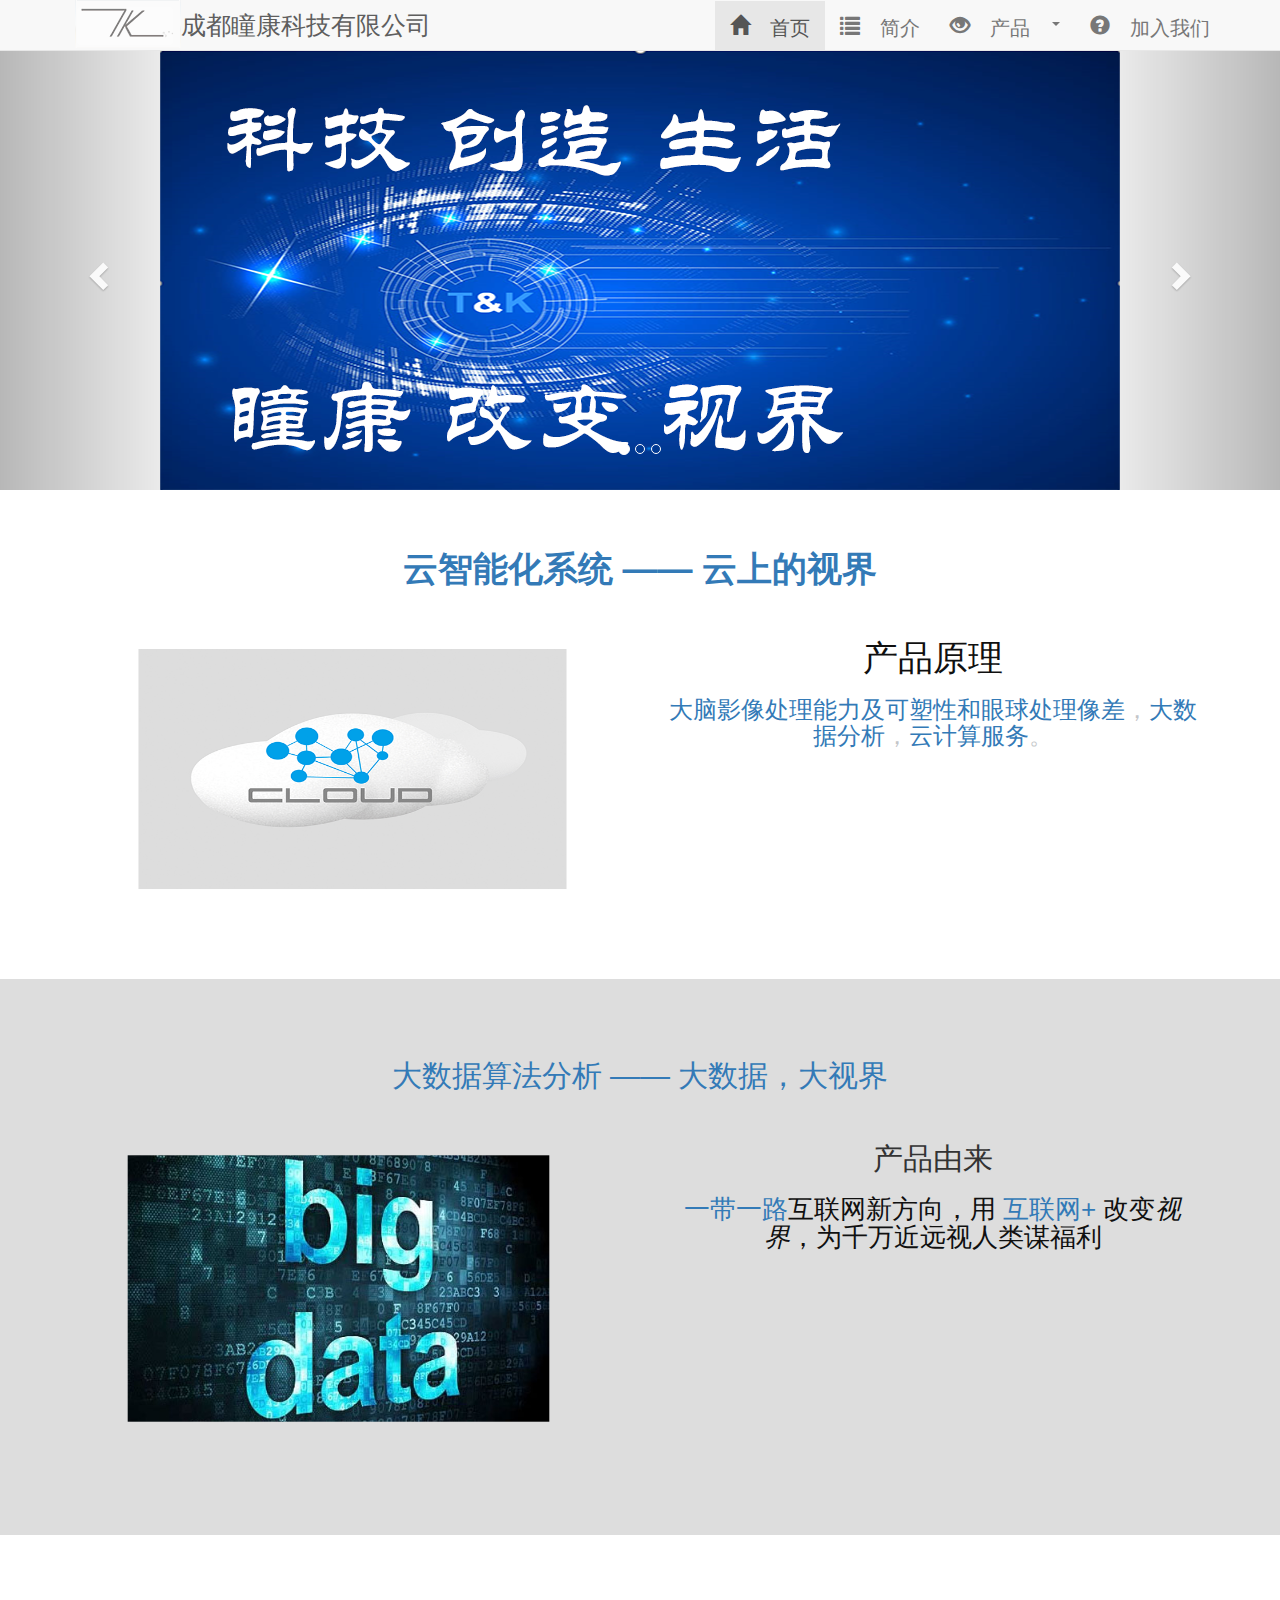
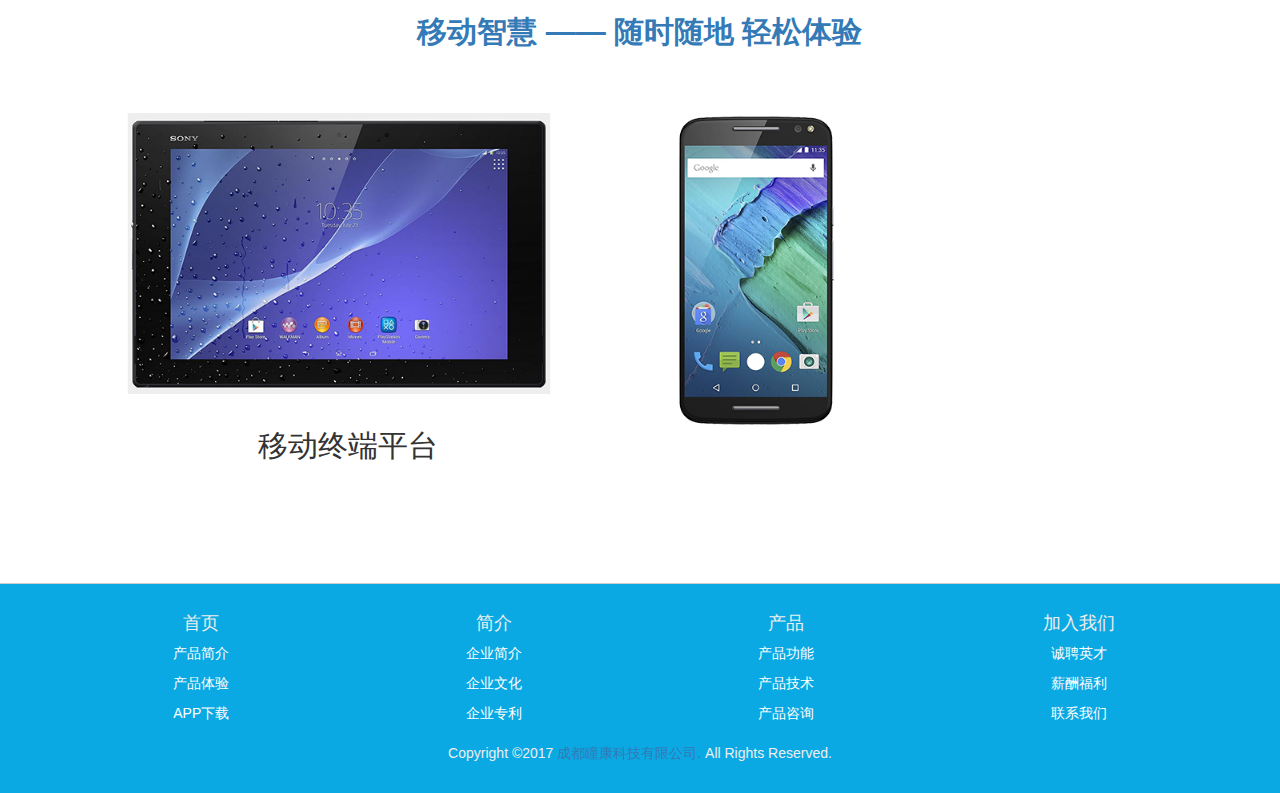
==== commit c8a72ac6: "6/6" ====
--- a/index.html
+++ b/index.html
@@ -13,7 +13,7 @@
     <!--<meta name="viewport" content="width=device-width, initial-scale=1.0, maximum-scale=1, user-scalable=no"/>-->
     <!--name="viewport"：mobile屏幕缩放不变形-->
     <!--适配手机屏幕-->
-    <meta name="viewport" content="target-densitydpi=device-dpi, initial-scale=1.0, minimum-scale=1.0, maximum-scale=1.0, user-scalable=no">
+    <meta name="viewport" content="target-density dpi=device-dpi, initial-scale=1.0, minimum-scale=1.0, maximum-scale=1.0, user-scalable=no">
     <meta name="apple-mobile-web-app-capable" content="yes">
     <meta name="apple-mobile-web-app-status-bar-style" content="black">
     <title>成都瞳康科技有限公司</title>
@@ -27,13 +27,6 @@
     <link rel="stylesheet" href="css/bootstrap.min.css">
     <link rel="stylesheet" href="css/style.css">
 
-    <!--<link rel="stylesheet" href="maxcdn.bootstrapcdn.com/bootstrap/3.3.6/css/bootstrap.min.css">-->
-    <!--<script rel="stylesheet" href="maxcdn.bootstrapcdn.com/bootstrap/3.3.6/js/bootstrap.min.js"/>-->
-    <!--//maxcdn.bootstrapcdn.com/bootstrap/3.3.6/css/bootstrap.min.css-->
-    <!--//maxcdn.bootstrapcdn.com/bootstrap/3.3.6/js/bootstrap.min.js-->
-
-
-
 
 </head>
 <body>
@@ -63,16 +56,26 @@
             <ul class="nav navbar-nav navbar-right">
                 <!--注意： 在<li/>标签内部"首页"前一个空格-->
                 <li class="active"><a href="./index.html" class="glyphicon glyphicon-home"> 首页</a></li>
-                <li><a href="html/about.html" class="glyphicon glyphicon-list"> 简介</a></li>
+                <li class="dropdown">
+                    <a href="html/about.html" class="glyphicon glyphicon-list dropdown-toggle" data-toggle="dropdown" role="button"> 简介
+                        <!--<b class="caret"></b>-->
+                    </a>
+                <!--<ul class="dropdown-menu">-->
+                    <!--<li> <a href="#"> 企业简介</a></li>-->
+                    <!--<li> <a href="#"> 企业文化</a></li>-->
+                    <!--<li> <a href="#"> 专利技术</a></li>-->
+                <!--</ul>-->
+
+                </li>
                 <li class="dropdown">
                     <a href="#" class="dropdown-toggle glyphicon glyphicon-eye-open" data-toggle="dropdown" role="button"> 产品
                         <b class="caret"></b>
                     </a>
                     <ul class="dropdown-menu">
-                        <li> <a href="#">产品简介</a></li>
-                        <li> <a href="#">产品功能</a></li>
-                        <li> <a href="#">产品技术</a></li>
-                        <li> <a href="#">产品咨询</a></li>
+                        <li> <a href="#"> 产品简介</a></li>
+                        <li> <a href="#"> 产品功能</a></li>
+                        <li> <a href="#"> 产品技术</a></li>
+                        <li> <a href="#"> 产品咨询</a></li>
                     </ul>
                 </li>
                 <li><a href="html/join.html" class="glyphicon glyphicon-question-sign"> 加入我们</a></li>
@@ -81,29 +84,28 @@
     </div>
 </nav>
 <!--Bootstrap轮播-->
-<div id="myCarousel" class="carousel slide" data>
+<div id="myCarousel" class="carousel slide">
     <ol class="carousel-indicators">
-
         <li data-target="#myCarousel" data-slide-to="0" class="active"></li>
         <li data-target="#myCarousel" data-slide-to="1"></li>
         <li data-target="#myCarousel" data-slide-to="2"></li>
     </ol>
     <!-- 轮播（Carousel）项目 -->
     <div class="carousel-inner">
-        <div class="item active" style="background: #172679">
+        <div class="item active" style="background: whitesmoke">
             <a href="html/product.html">
                 <!--点击图片跳转到html页面-->
-                <img src="image/tk/tk_bg_01.png" alt="First slide">
+                <img src="image/tk/tk_bg_01.png" alt="First slide" title="瞳康改变视界">
             </a>
         </div>
         <div class="item" style="background: #7277bb">
             <a href="html/join.html">
-                <img src="image/tk/tk_bg_002.png" alt="Second slide">
+                <img src="image/tk/tk_bg_002.png" alt="Second slide"  title="瞳康改变视界">
             </a>
         </div>
         <div class="item" style="background: #fbe8c5">
             <a href="html/about.html">
-                <img src="image/tk/tk_bg_03.png" alt="Third slide">
+                <img src="image/tk/tk_bg_03.png" alt="Third slide"  title="瞳康改变视界">
             </a>
         </div>
     </div>
@@ -132,7 +134,7 @@
                 <div class="media">
                     <div class="media-right media-top">
                         <a href="#">
-                        <img class="media-object media_img img-responsive" src="image/tk/cloud.jpg" alt="...">
+                        <img class="media-object media_img img-responsive" src="image/tk/cloud.png" alt="...">
                         </a>
                     </div>
                 </div>
@@ -142,7 +144,7 @@
                 <div class="media-body">
                     <a name="1"></a><!--锚点,name 为锚点名，用于快速定位-->
                     <h2 style="color: #101010"><a href="./html/product.html#1"></a>产品原理</h2>
-                    <h3 style="color: #c3c6c9"><a href="#" >大脑影像处理能力及可塑性和眼球处理像差</a>，<a href="#">大数据分析</a>，<a href="#">云计算服务</a>。</h3>
+                    <h3 style="color: #c3c6c9"> <a href="#"><a href="#" >大脑影像处理能力及可塑性和眼球处理像差</a>，<a href="#">大数据分析</a>，<a href="#">云计算服务</a>。</a></h3>
                 </div>
                 </div>
             </div>
@@ -158,7 +160,7 @@
                 <div class="media">
                     <div class="media-left media-top">
                         <a href="#">
-                            <img class="media-object media_img img-responsive" src="image/tk/big_data.png" alt="...">
+                            <img class="media-object media_img img-responsive" src="image/tk/big_data.jpg" alt="...">
                         </a>
                     </div>
                 </div>
@@ -277,6 +279,7 @@
 <script src="./js/jquery.js"></script>
 <script src="./js/bootstrap.min.js"></script> <!-- Bootstrap 要在 jQuery之后引用，因为Bootstrap依赖于jQuery-->
 <script src="./js/main.js"></script>
+<script src="bootstrap/js/jquery.orbit-1.3.0.js"></script>
 
 </body>
 </html>
